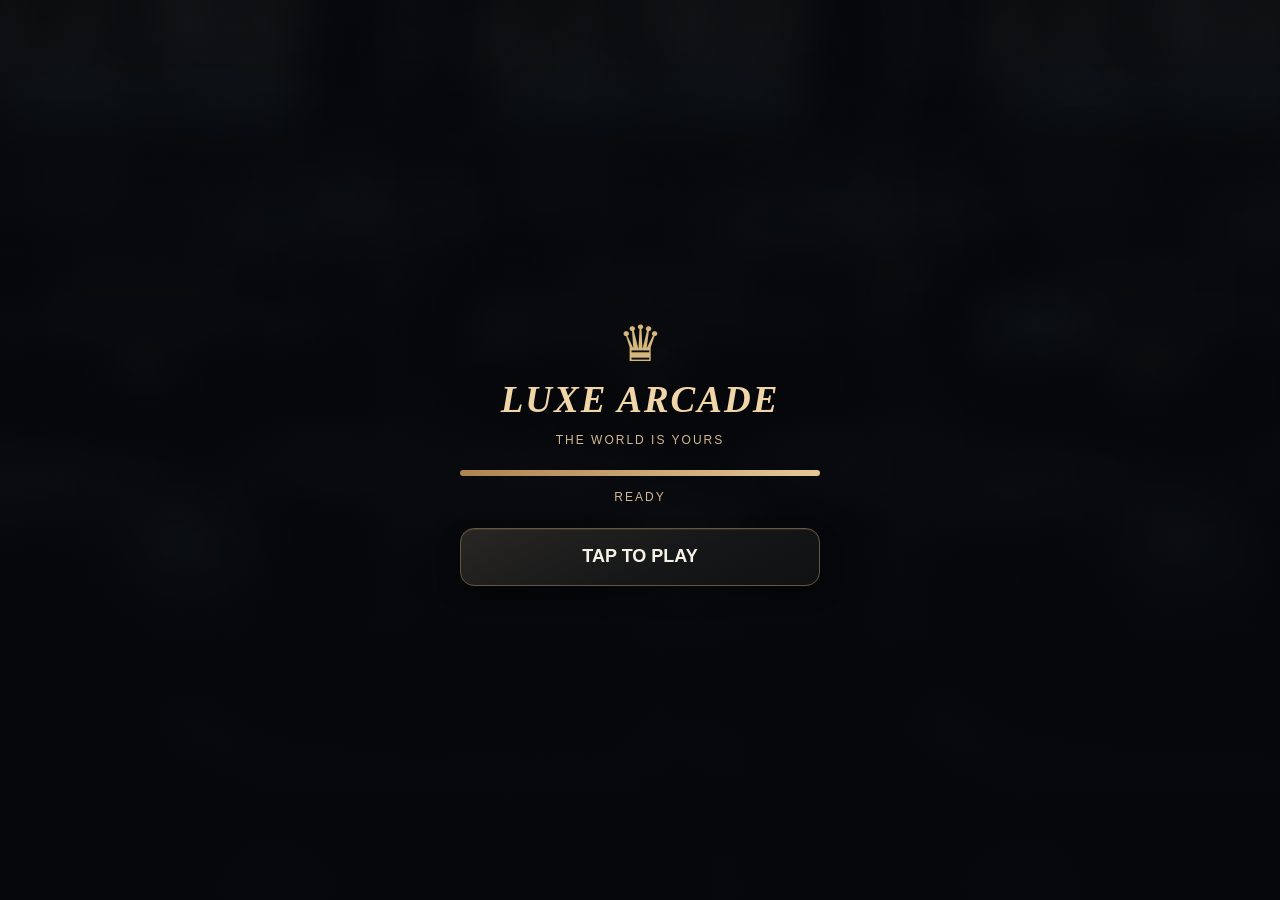
==== index.html @ d3992d25 "Add files via upload" ====
<!doctype html><html lang="en"><head><meta charset="utf-8"><meta name="viewport" content="width=device-width,initial-scale=1,viewport-fit=cover"><meta name="theme-color" content="#0b0c0e"><title>LUX</title><meta name="apple-mobile-web-app-title" content="LUX"><meta name="apple-mobile-web-app-capable" content="yes"><meta name="apple-mobile-web-app-status-bar-style" content="black-translucent"><link rel="apple-touch-icon" sizes="180x180" href="assets/lux-icon-180.png"><link rel="icon" type="image/png" sizes="192x192" href="assets/lux-icon-192.png"><link rel="manifest" href="manifest.webmanifest"><link rel="stylesheet" href="style.css"><link rel="stylesheet" href="premium.css"><link rel="stylesheet" href="luxe-combined.css"><link rel="stylesheet" href="blackjack-v046.css"><link rel="stylesheet" href="visual-v052.css"><link rel="stylesheet" href="vault-v053.css"><link rel="stylesheet" href="closet-v054.css"><link rel="stylesheet" href="games-v055.css"><link rel="stylesheet" href="catalog-v058.css"><link rel="stylesheet" href="mobile-v060.css?v=060"><link rel="stylesheet" href="racing-v061.css?v=061"><link rel="stylesheet" href="collectibles.css?v=062"><link rel="stylesheet" href="lux-v062.css?v=0623"><link rel="stylesheet" href="racing-v065.css?v=066"></head><body><div id="app"><header><div class="brand"><span class="brand-mark" aria-hidden="true">◈</span> LUXE <span class="brand-light">ARCADE</span></div><div class="stats"><span>LVL <b id="level">1</b></span><span>MONTH 1 · WEEK 1</span><span>$<b id="cash">1,000</b></span></div></header><main id="screen"></main><nav aria-label="Main navigation"><button data-nav="home">⌂ <span>Home</span></button><button data-nav="paid">♠ <span>Get Paid</span></button><button data-nav="settings">⚙ <span>Settings</span></button></nav></div><script src="app.js"></script><script src="golf.js"></script><script src="lifestyle.js"></script><script src="polish.js"></script><script src="premium.js?v=064"></script><script src="luxe-combined.js?v=057"></script><script src="blackjack-v046.js?v=060"></script><script src="visual-v052.js?v=057"></script><script src="vault-v053.js"></script><script src="closet-v054.js"></script><script src="games-v055.js?v=0623"></script><script src="catalog-v058.js"></script><script src="mobile-v060.js?v=060"></script><script src="racing-v061.js?v=0623"></script><script src="collectibles.js?v=0623"></script><script src="lux-v062.js?v=064"></script><script src="racing-v065.js?v=066"></script></body></html>
---- style.css ----
*{box-sizing:border-box}body{margin:0;background:radial-gradient(circle at 50% 0,#18385b 0,#070d18 45%,#03050a 100%);color:#eaf5ff;font-family:system-ui,-apple-system,sans-serif}#app{max-width:480px;min-height:100dvh;margin:auto;display:flex;flex-direction:column;background:linear-gradient(135deg,#ffffff08 0 1px,transparent 1px 50px),#080e1b}header{padding:22px 18px 12px;border-bottom:1px solid #338be744}.brand{text-align:center;color:#8ddcff;letter-spacing:4px;font-weight:900;font-size:22px;text-shadow:0 0 18px #008dff}.stats{display:flex;justify-content:space-between;gap:6px;font-size:11px;color:#bbd5ee;margin-top:18px}main{flex:1;padding:22px 17px 92px}h1{font-size:27px;text-align:center;margin:5px 0 12px}h2{font-size:19px;margin:20px 0 10px}p,.muted{color:#a7bfd8}button{cursor:pointer;color:#eaf5ff;background:linear-gradient(180deg,#163453,#0a182a);border:1px solid #3d99db;border-radius:12px;padding:15px;font-weight:700;box-shadow:inset 0 1px #ffffff1a,0 0 15px #007fff18}button:disabled{opacity:.35;cursor:default}.tiles{display:grid;gap:14px;margin-top:24px}.tile{padding:27px 15px;font-size:20px;text-align:left}.panel{background:linear-gradient(140deg,#172b43,#0b1424);border:1px solid #3775aa88;border-radius:18px;padding:18px;margin:15px 0;box-shadow:0 10px 35px #0008}.center{text-align:center}.row{display:flex;gap:8px;justify-content:center;flex-wrap:wrap}.row button{flex:1;min-width:70px}nav{position:sticky;bottom:0;background:#060c18ed;border-top:1px solid #2b699a;display:flex;padding:9px;gap:7px}nav button{flex:1;font-size:12px;padding:12px 5px}.felt{background:radial-gradient(ellipse at center,#165b5b,#072b36 75%);border:9px solid #65472c;border-radius:42% 42% 23% 23%/30% 30% 25% 25%;padding:28px 8px;min-height:330px;box-shadow:0 15px 30px #000b,inset 0 0 30px #0009}.hand{display:flex;justify-content:center;gap:6px;min-height:104px;align-items:center}.card{display:inline-grid;place-items:center;width:57px;height:82px;background:#f9fafc;border-radius:6px;color:#111827;font-weight:900;font-size:20px;border:2px solid #d5d9e2;box-shadow:2px 3px 6px #0007}.red{color:#c92c36}.back{color:#b6eaff;background:repeating-linear-gradient(45deg,#123c73,#123c73 5px,#0a2346 5px,#0a2346 10px);border-color:#85c6ff}.chips button{padding:12px 8px}.small{font-size:12px}.win{color:#7ee6a8}.lose{color:#ff9a9a}
.golfhud{display:flex;justify-content:space-between;gap:4px;margin:8px 0 12px;color:#bce6ff;font-size:12px;font-weight:600}.golfcanvaswrap{border:2px solid #2d84c4;border-radius:16px;overflow:hidden;box-shadow:0 0 30px #0088ff22;touch-action:none}.golfcanvaswrap canvas{width:100%;height:auto;display:block;touch-action:none}.golfcanvaswrap+ .panel{margin-top:10px}#golfMessage{margin-bottom:13px;font-size:14px}

/* Phase 3 */
.scene{position:relative;min-height:280px;border-radius:17px;overflow:hidden;border:1px solid #397ca9;background:linear-gradient(145deg,#172f47,#0b1221 60%,#111f2d);box-shadow:inset 0 0 65px #0009}.scene:before{content:'';position:absolute;inset:0;background:repeating-linear-gradient(130deg,transparent 0 46px,#83cfff0a 47px 48px);pointer-events:none}.scene .floor{position:absolute;bottom:0;width:100%;height:28%;background:linear-gradient(160deg,#182e3b,#050a12);border-top:2px solid #4bcaff77}.scene .art{position:absolute;inset:0;display:grid;place-items:center;font-size:90px;filter:drop-shadow(0 12px 12px #000b)}.scene .scene-title{position:absolute;top:12px;left:14px;font-size:12px;letter-spacing:2px;color:#a7d8fa}.scene-actions{position:absolute;bottom:14px;left:12px;right:12px;display:flex;gap:8px}.scene-actions button{flex:1;background:#071d31df;backdrop-filter:blur(5px)}.storegrid{display:grid;grid-template-columns:repeat(2,minmax(0,1fr));gap:10px}.storegrid button{min-height:105px;text-align:left;font-size:15px}.item{display:flex;align-items:center;gap:10px;padding:12px;margin:9px 0;border:1px solid #35688c;border-radius:12px;background:#0d1d30}.item .emoji{font-size:35px;min-width:46px;text-align:center}.item .detail{flex:1;min-width:0}.item .detail strong{display:block}.item .detail small{color:#abc7e2}.item button{padding:9px;font-size:12px}.pill{display:inline-block;border:1px solid #419cd4;padding:5px 9px;border-radius:20px;color:#a5d8f9;font-size:12px}.info{padding:10px 12px;background:#0c2438;border-radius:9px;margin:10px 0;font-size:13px;color:#b7d9f2}.scene .carart{position:absolute;bottom:23%;width:48%;font-size:65px;text-align:center;filter:drop-shadow(0 15px 7px #000a)}.scene .carart:nth-child(2){left:2%}.scene .carart:nth-child(3){right:2%}.scene .parking{position:absolute;bottom:12%;width:43%;border:1px dashed #76b6e1;height:14%;transform:skew(-8deg)}.scene .parking.one{left:4%}.scene .parking.two{right:4%}.tabs{display:flex;gap:7px;flex-wrap:wrap}.tabs button{flex:1;padding:10px 5px;font-size:12px}.scene.room{background:linear-gradient(90deg,#17212d,#233b4d 55%,#0b1525)}.scene.room .art{font-size:68px}.notice{font-size:12px;color:#b6cde3;text-align:center}.price{color:#7ee6a8;font-weight:800}.stats{flex-wrap:wrap}

/* Luxe Arcade v0.4.2 — responsive, non-overlapping visual system */
:root{--cyan:#66d9ff;--stroke:#276eaa;--bg:#060c16}
html{background:#03070e}body{background:#03070e;color:#edf7ff}
#app{width:100%;max-width:480px;min-height:100dvh;background:radial-gradient(circle at 50% 0,#123153 0%,#081423 31%,#050b15 75%);box-shadow:0 0 60px #000a}
header{padding:calc(18px + env(safe-area-inset-top)) 16px 13px;background:linear-gradient(180deg,#070d17,#0a192b);border-bottom:1px solid #276a9e;position:relative;z-index:2}
.brand{font:italic 700 25px Georgia,serif;text-align:center;letter-spacing:2px;color:#e4f7ff;text-shadow:0 0 18px #1ca6ef}
.stats{margin-top:12px;align-items:center;flex-wrap:wrap;gap:6px 10px;font-size:11px}
main{width:100%;min-width:0;overflow-x:hidden;padding:17px 15px 32px;flex:1}
main h1{font:700 clamp(23px,6vw,29px) system-ui,sans-serif;letter-spacing:.015em;margin:3px 0 16px}
main h2{line-height:1.25}
button{font-family:inherit;min-width:0;white-space:normal;overflow-wrap:anywhere;line-height:1.3;border:1px solid #367eae;background:linear-gradient(165deg,#153550,#091a2d);box-shadow:inset 0 1px #ffffff1c,0 4px 14px #0005;transition:filter .15s,transform .15s}
button:active:not(:disabled){transform:scale(.98);filter:brightness(1.22)}button:focus-visible{outline:2px solid #b8eeff;outline-offset:3px}
nav{position:sticky;bottom:0;z-index:20;flex-shrink:0;padding:10px 10px max(10px,env(safe-area-inset-bottom));background:#060e1bf5;border-top:1px solid #276fa7;backdrop-filter:blur(12px)}
nav button{min-height:47px;flex:1;padding:10px 3px;font-size:clamp(10px,3vw,12px)}
.luxe-banner{position:relative;display:flex;align-items:flex-end;min-height:200px;overflow:hidden;border-radius:18px;border:1px solid #367eac;background:#0b2135;margin:0 0 16px;isolation:isolate}
.luxe-banner:before{content:'';position:absolute;inset:0;background:var(--scene-image) center/cover no-repeat;z-index:-2}
.luxe-banner:after{content:'';position:absolute;inset:0;background:linear-gradient(180deg,#07132135 0%,#06101b8c 30%,#06111ef7 100%);z-index:-1}
.luxe-home{--scene-image:url('assets/home-ambient.webp')}.luxe-golf{--scene-image:url('assets/golf-ambient.webp')}.luxe-blackjack{--scene-image:url('assets/blackjack-ambient.webp')}.luxe-shop{--scene-image:url('assets/shop-ambient.webp')}
.banner-content{padding:20px 18px 19px;max-width:100%;text-shadow:0 2px 9px #000}
.eyebrow{font-size:10px;letter-spacing:2.6px;color:#83dfff;font-weight:800}
.banner-content h2{font:italic 700 clamp(24px,7vw,34px) Georgia,serif;margin:8px 0 7px;color:#fff}
.banner-content p{font-size:13px;color:#cce7f8;margin:0;line-height:1.45}
.action-stack{display:grid;gap:11px}.action-button{width:100%;min-height:76px;padding:15px 18px;text-align:left;font-size:18px;letter-spacing:.01em}
.action-button small{display:block;font-weight:400;font-size:12px;margin-top:5px;color:#afcee6}
.disclaimer,.notice{font-size:12px;line-height:1.5;color:#a4c2d8;text-align:center;margin-top:18px}
.panel{background:linear-gradient(140deg,#14293e,#0a1524);border:1px solid #286b9c;border-radius:16px;padding:16px;max-width:100%;overflow-wrap:anywhere}
.info{line-height:1.45;overflow-wrap:anywhere}.row{display:flex;flex-wrap:wrap;gap:8px}.row button{min-width:0;flex:1 1 75px;padding:12px 8px}
.storegrid{grid-template-columns:repeat(2,minmax(0,1fr));gap:10px}.storegrid button{min-width:0;min-height:100px;padding:12px;font-size:14px}
.item{min-width:0;gap:8px;padding:10px}.item .detail{min-width:0;overflow-wrap:anywhere}.item button{flex-shrink:0;max-width:38%;font-size:12px}
/* Scene backgrounds contain NO interactive interface; controls are always actual HTML. */
.scene.luxe-scene{height:320px;min-height:320px;background:#071725!important;isolation:isolate;border-radius:18px;overflow:hidden}
.scene.luxe-scene:before{content:'';position:absolute;inset:0;background:var(--scene-image) center/cover no-repeat!important;filter:none!important;transform:none!important;z-index:-2}
.scene.luxe-scene:after{content:'';position:absolute;inset:0;background:linear-gradient(180deg,#06111b40,#06111b40 42%,#06111bea 82%,#06111bf9);z-index:-1;pointer-events:none}
.scene.luxe-home{--scene-image:url('assets/home-ambient.webp')}.scene.luxe-bedroom{--scene-image:url('assets/bedroom-ambient.webp')}.scene.luxe-garage{--scene-image:url('assets/garage-ambient.webp')}
.scene.luxe-scene .art,.scene.luxe-scene .floor,.scene.luxe-scene .parking,.scene.luxe-scene .carart{display:none}
.scene.luxe-scene .scene-title{position:absolute;top:17px;left:15px;right:15px;font-size:12px;font-weight:800;letter-spacing:2px;color:#d9f4ff;text-shadow:0 2px 8px #000}
.scene.luxe-scene .scene-actions{display:flex;position:absolute;bottom:13px;left:12px;right:12px;z-index:2;gap:8px}
.scene.luxe-scene .scene-actions button{min-height:50px;flex:1 1 0;background:#0b2539f2;backdrop-filter:blur(6px);padding:10px 6px;font-size:clamp(11px,3.3vw,14px)}
.felt{min-height:295px;border:7px solid #765537;border-radius:42% 42% 22% 22%/28% 28% 24% 24%;padding:20px 7px;background:radial-gradient(ellipse,#17605a,#062b34 80%)}
.hand{gap:4px;min-height:95px;flex-wrap:wrap}.card{width:clamp(39px,12vw,57px);height:clamp(60px,17vw,82px);font-size:clamp(15px,5vw,20px);animation:deal .22s ease-out}
@keyframes deal{from{opacity:0;transform:translateY(-12px)}to{opacity:1;transform:none}}
.golfcanvaswrap{width:100%;max-width:100%;overflow:hidden}.golfhud{flex-wrap:wrap;line-height:1.5;gap:6px}
#splash{position:fixed;inset:0;z-index:100;display:grid;place-items:center;background:#030812;padding:20px}
.splash-atmosphere{position:absolute;inset:0;background:linear-gradient(#0207109c,#020710ed),url('assets/splash-ambient.webp') center/cover no-repeat}
.splash-content{position:relative;width:min(100%,360px);text-align:center}.splash-crown{font-size:50px;color:#7ddaff}
#splash h1{font:italic bold 37px Georgia,serif;letter-spacing:2px;color:#eafaff;text-shadow:0 0 20px #0a9cdd}
#splash p{letter-spacing:2px;font-size:12px;color:#b9d8ec}
.loadbar{height:6px;border-radius:6px;background:#183048;overflow:hidden;margin:23px 0 14px}.loadbar>div{height:100%;width:0;background:#62d9ff;transition:width .18s}
#enter{width:100%;font-size:18px;min-height:58px;margin-top:12px}#enter[hidden]{display:none}
@media(max-width:360px){main{padding-left:11px;padding-right:11px}.item .emoji{font-size:28px;min-width:35px}.item button{padding:8px 5px}.scene.luxe-scene{height:290px;min-height:290px}.luxe-banner{min-height:180px}}
@media(prefers-reduced-motion:reduce){*,*:before,*:after{animation:none!important;transition:none!important}}
---- premium.css ----
/* Luxe Arcade v0.4.4 — editorial private-wealth visual system.
   Decorative images contain NO controls or labels; navigation stays real HTML. */
:root{--ink:#0b0c0e;--ink2:#131518;--panel:#181a1d;--gold:#d6b77d;--gold-hi:#f1dfbd;--gold-dim:#987c50;--ivory:#f5f1e9;--muted:#a6a4a0;--stroke:#403b32}
html,body{background:#08090a!important;color:var(--ivory);font-family:Inter,-apple-system,BlinkMacSystemFont,'Segoe UI',sans-serif;-webkit-font-smoothing:antialiased}
#app{max-width:480px;width:100%;margin:auto;min-height:100dvh;position:relative;isolation:isolate;background:radial-gradient(ellipse at 48% -14%,#33291e 0%,#121417 33%,#0c0d0f 72%);box-shadow:0 0 85px #0009}
#app:before{content:'';position:absolute;inset:0;z-index:-1;pointer-events:none;background:linear-gradient(110deg,transparent 44%,#dfba7b04 45%,transparent 46%);background-size:170px 170px}
header{position:relative;z-index:2;padding:calc(21px + env(safe-area-inset-top)) 21px 15px;background:linear-gradient(180deg,#0b0c0efb,#111215f2);border-bottom:1px solid #997e573f;box-shadow:0 10px 30px #0003}
.brand{font:500 clamp(23px,6vw,27px) Georgia,'Times New Roman',serif;letter-spacing:.13em;color:var(--gold-hi);text-align:center;text-shadow:none}.brand-light{color:#f2f0ec}.brand-mark{display:inline-block;font-size:.65em;margin-right:.35em;color:var(--gold);vertical-align:11%}
.stats{display:flex;flex-wrap:nowrap;justify-content:space-between;gap:6px;margin-top:16px;align-items:center;font-size:10px;letter-spacing:.035em;color:#aaa8a3}.stats span:last-child{color:var(--gold-hi);font-weight:600}.stats b{font-size:12px;color:#f5ebd6}
main{width:100%;flex:1;padding:21px 18px 30px;overflow-x:hidden}
main h1{font:500 clamp(27px,6.8vw,34px) Georgia,serif;letter-spacing:-.024em;color:#f6f0e6;margin:5px 0 18px;text-align:left}main h2{font-family:Georgia,serif;font-weight:500;color:#f2ebdd}
p,.muted{color:#b9b5ae} .small{color:#a8a49a}
button{font-family:inherit;cursor:pointer;border:1px solid #65573e;border-radius:14px;color:#f7f2e7;background:linear-gradient(155deg,#292724,#151618 61%,#101113);box-shadow:inset 0 1px #f1d6a41a,0 10px 22px #0004;transition:transform .17s ease,border-color .17s ease,box-shadow .17s ease,background-color .17s ease}
button:active:not(:disabled){transform:scale(.982);border-color:var(--gold);box-shadow:inset 0 2px 12px #0009,0 4px 12px #0007}button:focus-visible{outline:2px solid var(--gold-hi);outline-offset:3px}button:disabled{opacity:.36}
nav{display:flex;flex-shrink:0;position:sticky;bottom:0;z-index:30;gap:4px;padding:9px 13px max(10px,env(safe-area-inset-bottom));border-top:1px solid #967a513d;background:#0d0e10f5;backdrop-filter:blur(18px);box-shadow:0 -15px 35px #0008}
nav button{min-height:49px;flex:1;padding:9px 2px;font-size:13px;font-weight:500;letter-spacing:.005em;white-space:nowrap;background:none!important;border:1px solid transparent!important;box-shadow:none!important;color:#a49e93;border-radius:11px}
nav button.active{color:var(--gold-hi)!important;background:linear-gradient(180deg,#4c392326,#4c392306)!important;border-color:#d8b27a31!important}nav button:active{transform:scale(.97)}
/* Home only — elegant portfolio-style visual hierarchy. */
.wealth-home{animation:wealth-enter .38s both}.wealth-eyebrow{display:flex;align-items:center;gap:10px;text-transform:uppercase;letter-spacing:.18em;font-size:10px;color:var(--gold);font-weight:650;margin:0 0 11px}.wealth-eyebrow:before{content:'';width:19px;height:1px;background:var(--gold)}
.wealth-intro{display:flex;justify-content:space-between;align-items:flex-end;gap:8px;margin:0 0 15px}.wealth-greeting{font:500 clamp(28px,7vw,34px) Georgia,serif;letter-spacing:-.035em;line-height:1.15;color:#fff8ef;margin:0}.wealth-greeting span{color:var(--gold-hi)}.wealth-edition{font-size:10px;color:#77716a;letter-spacing:.08em;padding-bottom:5px;text-transform:uppercase;white-space:nowrap}
.wealth-overview{display:grid;grid-template-columns:1fr 1fr;gap:9px;margin-bottom:16px}.wealth-stat{border:1px solid #5b4c364d;border-radius:13px;background:linear-gradient(142deg,#26221b8a,#141517);padding:13px 14px;min-width:0}.wealth-stat-label{display:block;color:#aaa197;font-size:10px;letter-spacing:.075em;text-transform:uppercase;margin-bottom:6px}.wealth-stat-value{display:block;color:#f7efe1;font-size:clamp(19px,5vw,24px);font-weight:550;font-variant-numeric:tabular-nums;letter-spacing:-.04em}.wealth-stat-value.gold{color:var(--gold-hi)}.wealth-stat-foot{display:block;color:#918d84;font-size:10px;margin-top:3px}
.wealth-hero{height:clamp(230px,64vw,294px);position:relative;isolation:isolate;overflow:hidden;border-radius:18px;border:1px solid #c9a27075;background:#16181a;box-shadow:0 22px 39px #0008,inset 0 1px #fbe0a22e}
.wealth-hero:before{content:'';position:absolute;inset:0;z-index:-2;background:url('assets/empire-residence.webp') center 48%/cover no-repeat;transform:scale(1.025);transition:transform 7s ease}
.wealth-hero:after{content:'';position:absolute;inset:0;z-index:-1;background:linear-gradient(90deg,#08090be6 0%,#0a0a0b7e 45%,#05060714 83%),linear-gradient(0deg,#08090b8c,transparent 48%)}
.wealth-home.is-visible .wealth-hero:before{transform:scale(1.085)}.wealth-hero-copy{position:absolute;left:19px;right:19px;top:23px;bottom:16px;display:flex;flex-direction:column;align-items:flex-start}.wealth-hero-eyebrow{font-size:10px;letter-spacing:.22em;color:#eddab9;text-transform:uppercase}.wealth-hero-title{font:500 clamp(32px,8.7vw,44px) Georgia,serif;line-height:.98;color:#fff8ea;letter-spacing:-.04em;margin:10px 0 8px;text-shadow:0 2px 10px #000}.wealth-hero-title em{color:#ebc88d;font-style:normal}.wealth-hero-description{font-size:11px;line-height:1.5;color:#e9ded0b5;max-width:190px}.wealth-hero-tag{margin-top:auto;border:1px solid #f0d0a456;border-radius:999px;background:#0c0e11ae;backdrop-filter:blur(7px);padding:8px 12px;text-transform:uppercase;font-size:9px;letter-spacing:.12em;color:#f1dfbd}
.wealth-section-head{display:flex;justify-content:space-between;align-items:center;gap:8px;margin:21px 0 11px}.wealth-section-head h2{margin:0;font-size:19px;font-weight:500}.wealth-section-head span{font-size:10px;color:#988d7b;letter-spacing:.11em;text-transform:uppercase}
.wealth-actions{display:grid;gap:10px}.wealth-action{position:relative;isolation:isolate;display:flex;align-items:center;min-height:91px;width:100%;padding:14px 16px;gap:13px;text-align:left;overflow:hidden;border-radius:15px;border:1px solid #86715377;background:linear-gradient(105deg,#23211e,#17181b 68%,#151618);box-shadow:inset 0 1px #fbe8c329,0 8px 23px #0006;animation:card-rise .48s both;animation-delay:var(--delay,0ms)}
.wealth-action:before{content:'';position:absolute;inset:0;z-index:-2;background-image:var(--action-art);background-size:cover;background-position:center right;opacity:.60;filter:saturate(.82);transition:transform .4s,opacity .4s}
.wealth-action:after{content:'';position:absolute;z-index:-1;inset:0;background:linear-gradient(90deg,#181819fa 0%,#181819e8 51%,#13141847 100%)}
.wealth-action:active{border-color:#ddbe82}.wealth-action:hover:before{transform:scale(1.05);opacity:.78}
.wealth-action-icon{display:grid;place-items:center;flex:0 0 40px;height:40px;color:#efcf97;border-radius:11px;border:1px solid #d2a96b59;background:#30271da8;font-size:22px;font-weight:400;box-shadow:inset 0 1px #e4c88a28}
.wealth-action-copy{display:flex;flex-direction:column;gap:5px;flex:1;min-width:0;z-index:1}.wealth-action-copy strong{font:500 19px Georgia,serif;color:#fff8ea;letter-spacing:.015em}.wealth-action-copy small{font-size:10px;letter-spacing:.025em;line-height:1.3;color:#c7bfb2}.wealth-action-arrow{font-size:23px;z-index:1;color:var(--gold-hi);margin-left:auto}
.wealth-note{color:#807c74;text-align:center;font-size:10px;letter-spacing:.02em;line-height:1.55;margin:17px 7px 6px}
/* Apply consistent private-banking styling to the existing sections. */
.panel{background:linear-gradient(145deg,#23211f,#111315);border:1px solid #79664b6b;border-radius:15px;box-shadow:0 12px 30px #0005}.info{background:#29231b9c;color:#d2c1aa}.pill{color:var(--gold-hi);border-color:#8a7051}.price,.win{color:#e5c792}.lose{color:#db9d92}
.item{background:linear-gradient(145deg,#25221e,#151617);border-color:#776247a6}.item .detail small{color:#b7ab9a}.storegrid button{background:linear-gradient(160deg,#2d2923,#171819);border-color:#a0845f80}
.action-button{background:linear-gradient(150deg,#2d271d,#141517);border-color:#98805d}.action-button small{color:#bcb3a6}
.luxe-banner{border:1px solid #98805c;background:#171819;box-shadow:0 15px 32px #0007}.luxe-banner:before{filter:saturate(.4) sepia(.22)}.luxe-banner:after{background:linear-gradient(0deg,#111215f7,#12131597 62%,#14141444)}.eyebrow{color:#dcc294}.banner-content h2{color:#fcf2e3}.banner-content p{color:#c7c0b4}
.scene.luxe-scene{border:1px solid #927653;background:#111315}.scene.luxe-scene:before{filter:sepia(.19) saturate(.56)}.scene.luxe-scene:after{background:linear-gradient(180deg,#12121228,#11131743 40%,#101114ee 85%)}.scene.luxe-scene .scene-title{color:#f3ddb8}.scene.luxe-scene .scene-actions button{background:#29251eea;border-color:#b39169}
.golfcanvaswrap{border:1px solid #ae946d}.golfhud{color:#d4c4a8}.felt{border-color:#9d7645}.card.back{background:repeating-linear-gradient(45deg,#51412b,#51412b 5px,#241f1b 5px,#241f1b 10px);border-color:#c8b181;color:#ead0a4}
#splash{background:#0a0b0d}.splash-atmosphere{filter:sepia(.37) saturate(.55)}#splash h1{color:#f0d5a8;text-shadow:none}.splash-crown{color:var(--gold)}#splash p{color:#d3b993}.loadbar{background:#37312a}.loadbar>div{background:linear-gradient(90deg,#ad8450,#e5c796)}
@keyframes wealth-enter{from{opacity:0;transform:translateY(8px)}to{opacity:1;transform:none}}@keyframes card-rise{from{opacity:0;transform:translateY(9px)}to{opacity:1;transform:none}}
@media(max-width:365px){main{padding:16px 12px 25px}.wealth-stat{padding:11px}.wealth-hero{height:218px}.wealth-action{min-height:81px;padding:11px 12px}.wealth-action-copy strong{font-size:17px}.wealth-hero-title{font-size:32px}.wealth-edition{display:none}}
@media(prefers-reduced-motion:reduce){*,*:before,*:after{animation:none!important;transition:none!important}.wealth-home.is-visible .wealth-hero:before{transform:none}}
---- luxe-combined.css ----
/* Luxe Arcade v0.4.5 combined visual expansion */
.paid-premium h1{font:500 33px Georgia,serif;margin:6px 0 7px;color:#f9f0df}
.paid-premium h1 em{font-style:normal;color:#dfbd86}
#paid-options{display:grid;gap:13px;margin:18px 0 26px}
.paid-photo-button{position:relative;isolation:isolate;overflow:hidden;display:flex;flex-direction:column;justify-content:flex-end;align-items:flex-start;width:100%;height:146px;text-align:left;padding:20px 19px;font:500 24px Georgia,serif;border-radius:17px;border:1px solid #b99c6c8c;background:#18191b;color:#fff5e8;text-shadow:0 2px 10px #000}
.paid-photo-button:before{content:"";position:absolute;inset:0;z-index:-2;background:var(--paid-art) center/cover no-repeat;transition:transform .4s}
.paid-photo-button:after{content:"";position:absolute;inset:0;z-index:-1;background:linear-gradient(0deg,#090b0df0,#090b0d8c 46%,#090b0d10)}
.paid-photo-button:hover:before{transform:scale(1.04)}
.paid-photo-button small{font:400 12px system-ui,sans-serif;color:#e5d9c7;margin-top:6px}
.scene.luxe-scene.residence-photo{height:330px;min-height:330px}
.scene.luxe-scene.residence-photo:before{background:var(--residence-photo) center/cover no-repeat!important;filter:none!important}
.scene.luxe-scene.residence-photo:after{background:linear-gradient(180deg,#0c0d0f80,#0b0c0d04 36%,#08090ce8 90%)}
.scene.luxe-scene.residence-photo .scene-title{font-size:11px;font-weight:500;color:#f6e6c6}
.scene.luxe-scene.residence-photo .scene-actions button{background:#17191bd9;border:1px solid #d3b17d7a;backdrop-filter:blur(12px);font-weight:500}
.residence-status{font-size:11px;padding:7px 10px;letter-spacing:.01em}
.residence-label{font-size:17px!important;margin:0 0 6px!important}
.home-thumb{width:73px;height:61px;min-width:73px;border-radius:9px;background-size:cover;background-position:center;border:1px solid #92785870}
.purchase-property-image{height:205px;border-radius:12px;background-size:cover;background-position:center;margin-bottom:12px}
.luxe-select{width:100%;padding:13px;margin:12px 0;background:#17191b;color:#f7ead7;border:1px solid #9b8058;border-radius:10px}
.casino-photo-felt{position:relative;isolation:isolate;min-height:365px!important;padding-top:30px!important;background:linear-gradient(#0d311c6e,#05261580),url('assets/casino-table.webp') center/cover no-repeat!important;border:8px solid #66452b!important;border-bottom:14px solid #9d6e3f!important;border-radius:44% 44% 20% 20%/24% 24% 14% 14%!important;box-shadow:inset 0 0 30px #0008,0 15px 32px #0009}
.casino-photo-felt .center.small{background:#07180c9e;color:#f5dfac;letter-spacing:.1em;padding:5px;border-radius:10px;width:max-content;max-width:100%;margin:5px auto}
.casino-photo-felt .hand{min-height:110px}
.casino-photo-felt .card{box-shadow:2px 4px 8px #0009;border:1px solid #e2dfd6;background:#f9f8f2}
.casino-photo-felt .card.back{background:repeating-linear-gradient(45deg,#682c25,#682c25 5px,#b3775a 5px,#b3775a 10px);color:#f3e4cf}
.golfcanvaswrap{border:2px solid #9c8357!important;border-radius:16px;box-shadow:0 15px 35px #0008}
.golfhud{color:#e9d3aa!important}
@media(max-width:380px){.paid-photo-button{height:132px;font-size:21px}.scene.luxe-scene.residence-photo{height:295px;min-height:295px}.home-thumb{width:58px;min-width:58px;height:54px}}
---- blackjack-v046.css ----
/* Five-seat first-person blackjack */
.bj-app{color:#f5e9d7}.bj-top{display:flex;justify-content:space-between;align-items:center;font-size:10px;letter-spacing:.09em;color:#d7bd8d;margin:5px 0 13px}.bj-top strong{font-size:13px;color:#f8e5b9}.bj-table{position:relative;min-height:410px;padding:17px 9px 30px;background:linear-gradient(180deg,#001a0e88,#04211366),url('assets/casino-table.webp') center/cover;border:9px solid #6c492d;border-bottom:15px solid #b4844c;border-radius:44% 44% 18% 18%/19% 19% 10% 10%;box-shadow:inset 0 0 55px #000b,0 20px 35px #0009;display:flex;flex-direction:column;justify-content:space-between;overflow:hidden}.bj-dealer{text-align:center;min-height:118px;color:#f2d9a7;font-size:11px;letter-spacing:.13em}.bj-dealer-cards{display:flex;justify-content:center;gap:3px;margin-top:7px}.bj-seats{display:grid;grid-template-columns:repeat(5,minmax(0,1fr));gap:3px;align-items:end}.bj-seat{min-width:0;padding:5px 1px 9px;min-height:146px;background:#062317a6;border:1px solid #b89d6766;border-radius:48% 48% 16px 16px;display:flex;flex-direction:column;align-items:center;justify-content:space-between;gap:3px;box-shadow:none;color:#fff}.bj-seat.bj-active,.bj-seat.bj-selected{border:2px solid #e8c67e;background:#1c3928cc}.bj-seat-label{font-size:10px;color:#e6ce9e}.bj-seat-cards{display:flex;flex-wrap:wrap;justify-content:center;align-items:center;gap:2px;min-height:80px}.bj-hand{display:flex;justify-content:center;flex-wrap:wrap;gap:1px;position:relative}.bj-hand>span:last-child:not(.bj-card){width:100%;font-size:9px;color:#f1d5a0}.bj-card{display:flex;flex-direction:column;justify-content:center;align-items:center;width:24px;height:35px;border-radius:3px;background:#f8f7f2;border:1px solid #d3d0c6;color:#1b2223;font-size:12px;font-weight:800;box-shadow:1px 2px 4px #0009}.bj-card small{font-size:9px}.bj-card.bj-red{color:#b72430}.bj-card.bj-back{background:#722c2a;color:#f4d9b5}.bj-stack{font-size:10px;color:#f3d7a1;white-space:nowrap}.bj-table-caption{text-align:center;color:#ead4a0;font-size:8px;letter-spacing:.07em;margin-top:12px}.bj-message{text-align:center;color:#e9d5b2;min-height:42px;font-size:13px;margin:15px 0}.bj-tray{padding:14px 10px;background:#151817;border:1px solid #756346;border-radius:15px}.bj-tray-label{text-align:center;font-size:10px;color:#c7ae7e;letter-spacing:.09em}.bj-chiprow{display:flex;justify-content:center;gap:9px;margin:15px 0}.bj-chip{border:5px dashed #d8d4c2;border-radius:50%;width:58px;height:58px;padding:0;background:#8d2934;color:white;font-size:12px;box-shadow:0 3px 0 #511821,0 8px 15px #0008}.bj-chip:nth-child(2){background:#266149}.bj-chip:nth-child(3){background:#202b46}.bj-chip:nth-child(4){background:#393039}.bj-chip.chosen{outline:3px solid #dfbd7d;outline-offset:3px}.bj-entry{display:grid;grid-template-columns:1fr 1.5fr auto;gap:6px;align-items:end}.bj-entry label{font-size:10px;color:#c9b38d}.bj-entry select,.bj-entry input{display:block;width:100%;margin-top:4px;background:#0b1011;color:#fff;border:1px solid #8d7856;border-radius:8px;padding:10px 5px;font-size:14px}.bj-entry button{padding:11px 8px}.bj-summary{text-align:center;font-size:12px;margin:12px}.bj-buttons{display:flex;flex-wrap:wrap;gap:7px;margin:10px 0}.bj-buttons button{flex:1;min-width:70px;padding:12px 6px;background:#1d2322;border:1px solid #a98b59;color:#f3e4c8;font-size:12px}.bj-buttons button:disabled{opacity:.35}.bj-turn{text-align:center;font-size:12px;color:#e6c994}.bj-repeat button{min-width:95px}.bj-fly{position:fixed;z-index:9999;pointer-events:none;color:#e3bd65;font-size:29px;text-shadow:0 2px 7px #000;animation:bj-chip-flight .65s cubic-bezier(.2,.7,.2,1) forwards}@keyframes bj-chip-flight{to{transform:translate(var(--dx),var(--dy)) scale(.7);opacity:0}}@media(max-width:390px){.bj-table{min-height:365px;padding-left:4px;padding-right:4px;border-width:6px}.bj-seat{min-height:127px}.bj-card{width:19px;height:30px;font-size:10px}.bj-chip{width:49px;height:49px;font-size:11px}.bj-seat-cards{min-height:66px}}

/* v0.4.7 responsive table, prominent controls, and round results */
.bj-app{width:100%;max-width:100%;min-width:0}
.bj-table{min-height:clamp(325px,87vw,410px);padding:15px 5px 22px;border-width:7px;border-bottom-width:12px;border-radius:42% 42% 16% 16%/18% 18% 9% 9%}
.bj-seats{gap:2px;grid-template-columns:repeat(5,minmax(0,1fr))}
.bj-seat{min-height:128px;padding:5px 1px 8px;border-radius:44% 44% 12px 12px}
.bj-seat-cards{min-height:65px;gap:1px}
.bj-card{width:clamp(16px,4.9vw,23px);height:clamp(25px,7.2vw,34px);font-size:clamp(9px,2.7vw,12px);animation:bj-card-from-shoe .55s cubic-bezier(.2,.7,.3,1) both;transform-origin:top center}
.bj-card small{font-size:8px}
.bj-dealer{min-height:96px;position:relative}
.bj-dealer-cards .bj-card{width:29px;height:41px;font-size:14px}
.bj-shoe{position:absolute;right:8%;top:10px;color:#c8ab73;opacity:.85;font-size:19px}
.bj-shoe small{display:block;font-size:7px;letter-spacing:.05em}
.bj-seat-label{font-size:9px}
.bj-stack{font-size:9px}
.bj-buttons .bj-primary,.bj-bet-actions #bj-deal{background:linear-gradient(135deg,#f4d79a,#b68c4c)!important;color:#1b1710!important;border:2px solid #fbe8bc!important;font-weight:900;font-size:15px;box-shadow:0 5px 19px #c49b5366,inset 0 1px 0 #fff9}
.bj-bet-actions #bj-deal{flex:2;min-height:58px;letter-spacing:.08em}
.bj-bet-actions #bj-deal span{margin-left:8px}
.bj-buttons button{min-height:49px}
.bj-dealing-label{text-align:center;letter-spacing:.14em;font-size:11px;color:#e5c78b;padding:15px}
@keyframes bj-card-from-shoe{0%{opacity:0;transform:translate(38px,-70px) rotate(-14deg) scale(.65)}70%{opacity:1;transform:translate(-2px,2px) rotate(2deg)}100%{opacity:1;transform:none}}
.bj-overlay{position:fixed;inset:0;z-index:1000;background:#000b;display:flex;align-items:center;justify-content:center;padding:18px;backdrop-filter:blur(7px)}
.bj-result-dialog{width:min(100%,370px);border:1px solid #bca06d;background:linear-gradient(145deg,#242521,#101311);box-shadow:0 25px 85px #000c,0 0 35px #bba16a25;border-radius:22px;text-align:center;padding:27px 22px;animation:bj-popup .35s ease-out}
.bj-result-kicker{font-size:11px;letter-spacing:.19em;color:#d6bc8a}
.bj-net{font:600 clamp(45px,12vw,66px) Georgia,serif;margin:14px 0 4px}
.bj-net.positive{color:#c9e4b3}.bj-net.negative{color:#f0b2a5}
.bj-result-label{font-size:12px;letter-spacing:.13em;color:#f3e3c9}
.bj-result-stats{display:flex;justify-content:space-between;gap:10px;border-top:1px solid #9b865c55;border-bottom:1px solid #9b865c55;padding:17px 0;margin:23px 0;color:#cfc5b4;font-size:12px}
.bj-result-stats span{display:grid;gap:6px}.bj-result-stats b{font-size:16px;color:#f7e6c7}
#bj-result-close{width:100%;background:linear-gradient(135deg,#f4d79a,#b68c4c);color:#1a1712;border-color:#e7c68c;font-weight:800}
@keyframes bj-popup{from{opacity:0;transform:translateY(18px) scale(.95)}to{opacity:1;transform:none}}
@media(max-width:390px){.bj-table{min-height:325px;padding:10px 2px 18px;border-width:5px}.bj-seat{min-height:110px}.bj-seat-cards{min-height:55px}.bj-card{width:16px;height:26px;font-size:9px}.bj-card small{font-size:7px}.bj-seat-label,.bj-stack{font-size:8px}.bj-table-caption{font-size:7px}}
@media(prefers-reduced-motion:reduce){.bj-card,.bj-result-dialog{animation:none!important}}

/* v0.4.8: Animate newly dealt cards only; no framed hand slots */
.bj-card{animation:none!important}
.bj-card.bj-new-card{animation:bj-card-from-shoe .65s cubic-bezier(.2,.7,.3,1) both!important}
.bj-seat{background:transparent!important;border:1px solid transparent!important;box-shadow:none!important;border-radius:12px!important}
.bj-seat.bj-active,.bj-seat.bj-selected{border-color:#d9b777a0!important;background:#18352677!important}
.bj-table{background:linear-gradient(180deg,#001a0e33,#04211322),url('assets/casino-table.webp') center/cover!important}
@media(prefers-reduced-motion:reduce){.bj-card.bj-new-card{animation:none!important}}

/* v0.4.9 — clean betting tray and physical chip stacks */
.bj-app{max-width:100%;overflow:visible}
.bj-table{background-position:center center!important;background-size:cover!important;min-height:clamp(350px,99vw,435px)!important;padding:18px 7px 26px!important}
.bj-seats{position:relative;z-index:2;gap:0!important;align-items:end}
.bj-seat{padding:5px 1px 8px!important;min-height:clamp(115px,35vw,148px)!important;justify-content:space-between!important}
.bj-seat.bj-selected{background:#e3bd6c12!important;border:1px solid #d9b77780!important}
.bj-seat.bj-active{background:#e3bd6c1d!important;border:1px solid #e3c47ca0!important}
.bj-seat-label{font-size:clamp(8px,2.1vw,10px)!important;white-space:nowrap}
.bj-stack{min-height:35px;display:flex;flex-direction:column;align-items:center;justify-content:flex-end;gap:2px}
.bj-mini-chips{position:relative;display:block;width:26px;height:20px}
.bj-mini-chips i{position:absolute;left:3px;width:21px;height:11px;border-radius:50%;border:2px dashed #e9d8ae;background:radial-gradient(circle,#f3d8a1 0 24%,#a67831 25% 70%,#eed2a2 71%);box-shadow:0 2px 3px #0008}
.bj-mini-chips i:nth-child(1){top:8px}.bj-mini-chips i:nth-child(2){top:4px}.bj-mini-chips i:nth-child(3){top:0}
.bj-stake-amount{font-size:10px;font-weight:800;color:#ffe3aa;text-shadow:0 1px 3px #000}
.bj-tray{padding:12px 10px 13px!important;background:linear-gradient(180deg,#1b1d1b,#111412)!important}
.bj-chiprow{margin:14px 0 12px!important;gap:clamp(7px,3vw,13px)!important}
.bj-chip{width:clamp(50px,14vw,61px)!important;height:clamp(50px,14vw,61px)!important}
.bj-entry{display:none!important}
.bj-summary{margin:10px 0!important;color:#e8d4af}
.bj-bet-actions{margin-top:11px!important}
.bj-bet-fly{font-size:32px;color:#e8b960;text-shadow:0 0 0 #a8792b,0 2px 7px #000;animation-duration:.75s}
.bj-message{margin:10px 0 12px!important;min-height:32px!important}
@media(max-width:390px){.bj-table{min-height:350px!important;padding:13px 4px 20px!important}.bj-seat{min-height:118px!important}.bj-stake-amount{font-size:9px}}

/* v0.5.0 reliability and touch feedback */
.bj-seat{touch-action:manipulation;cursor:pointer;position:relative}
.bj-seat:active{filter:brightness(1.35)}
.bj-chip{touch-action:manipulation;cursor:pointer}
.bj-chip.chosen{outline:3px solid #ffdb91!important;outline-offset:4px;box-shadow:0 0 18px #d6a452aa,0 4px 8px #0009!important}
.bj-bet-fly{display:block!important;position:fixed!important;pointer-events:none!important;border-radius:50%;width:29px;height:29px;line-height:26px;text-align:center;background:radial-gradient(circle,#d5ae65,#876025);border:3px dashed #f5e1a4;color:#fbe6b9!important;font-size:18px!important;box-shadow:0 3px 12px #0009;animation:bj-chip-flight .75s cubic-bezier(.15,.75,.2,1) forwards!important}
.bj-seat .bj-mini-chips{animation:bj-stack-appear .25s ease-out}
@keyframes bj-stack-appear{from{opacity:0;transform:translateY(-8px) scale(.8)}to{opacity:1;transform:none}}
.bj-message{font-size:13px!important;line-height:1.4}
---- visual-v052.css ----
.golfcanvaswrap{border:1px solid #b29a69!important}.golfcanvaswrap canvas{aspect-ratio:420/660}.product-photo{width:34%;max-width:135px;flex-shrink:0}.product-photo img{width:100%;display:block;object-fit:contain;border-radius:8px}.category-photo{position:relative;isolation:isolate;overflow:hidden;min-height:125px!important;display:flex;align-items:flex-end;color:white!important;text-shadow:0 2px 4px black}.category-photo:before{content:'';position:absolute;inset:0;z-index:-1;background:linear-gradient(0deg,#080808ed,#08080822),var(--category) center/cover no-repeat}.garage-vehicles{position:absolute;inset:38% 3% 10%;display:grid;grid-template-columns:repeat(2,minmax(0,1fr));align-items:end;gap:3%;z-index:2}.garage-vehicles img{width:100%;filter:drop-shadow(0 8px 5px #0009)}.garage-vehicles[data-count="4"]{inset:25% 5% 9%;grid-template-rows:repeat(2,minmax(0,1fr))}.garage-vehicles[data-count="4"] img{max-height:100%;object-fit:contain}
---- vault-v053.css ----
.vault-trigger{cursor:pointer;border:1px solid #b89a5c66;border-radius:8px;padding:5px 8px;color:#f4d99e!important}.vault-trigger:after{content:' ›';opacity:.7}#vault-modal{position:fixed;inset:0;z-index:20000;background:#080808;display:flex;justify-content:center;align-items:center}.vault-scene{position:relative;width:min(100%,540px);height:100%;overflow:hidden;background:linear-gradient(180deg,#0005,transparent 38%,transparent 70%,#000b),url('assets/cash-vault.webp') center/cover}.vault-close{position:absolute;top:max(16px,env(safe-area-inset-top));left:16px;z-index:5;background:#111b;color:#f1d59a;border:1px solid #b89a5c;border-radius:10px;padding:10px 18px}.vault-heading{position:absolute;top:17%;left:0;width:100%;text-align:center;display:grid;gap:9px;text-shadow:0 2px 12px #000}.vault-heading small,.vault-foot small{color:#e3c689;letter-spacing:.15em;font-size:10px}.vault-heading strong{font:500 clamp(32px,9vw,53px) Georgia,serif;color:#fff0ce;overflow-wrap:anywhere}.vault-heading span,.vault-foot span{color:#e1dacb;font-size:13px}.vault-money{position:absolute;left:50%;top:74%;transform:scale(var(--scale,1));width:0;height:0}.vault-bundle{position:absolute;width:62px;height:36px;left:calc(var(--x) - 31px);top:calc(var(--y) - 28px);transform:skewY(-10deg) rotate(-8deg);background:repeating-linear-gradient(0deg,#a4ae96 0 1px,#586a54 1px 2px);border-radius:2px;box-shadow:2px 5px 8px #0009;height:calc(26px + var(--thick));animation:vault-in .35s both}.vault-note{height:26px;position:relative;background:repeating-linear-gradient(45deg,#cad3b5 0 2px,#b3c2a0 2px 3px);border:2px solid #69836d;display:flex;justify-content:space-between;align-items:center;color:#315c48;font: bold 8px Georgia}.vault-note i{border:1px solid #70896d;border-radius:50%;padding:3px}.vault-note span{position:absolute;left:43%;top:-2px;bottom:calc(-1 * var(--thick));width:13%;background:#e6d6aa99;border-left:1px solid #b6a571;border-right:1px solid #b6a571}.vault-foot{position:absolute;bottom:max(30px,env(safe-area-inset-bottom));width:100%;text-align:center;display:grid;gap:10px;text-shadow:0 2px 8px #000}@keyframes vault-in{from{opacity:0;translate:0 -10px}to{opacity:1;translate:0 0}}@media(prefers-reduced-motion:reduce){.vault-bundle{animation:none}}
.vault-money{top:79%;transform:none}.vault-photo-pile{position:absolute;bottom:0;left:0;transform:translateX(-50%);max-width:88vw;height:auto;filter:drop-shadow(0 12px 12px #000b);animation:vault-in .45s both}
---- closet-v054.css ----
.wardrobe-scene{position:relative;aspect-ratio:1;background:url('assets/walk-in-closet.webp') center/100% 100%;border:1px solid #b99b60;border-radius:16px;overflow:hidden}#wardrobe-rack,#wardrobe-shelves{position:absolute;left:15%;right:15%;display:flex;gap:4px;overflow-x:auto;align-items:start}#wardrobe-rack{top:30%;height:33%}#wardrobe-shelves{top:68%;height:17%}.wardrobe-item{flex:0 0 24%;min-width:0;padding:0!important;border:1px solid transparent!important;background:transparent!important;position:relative;height:90%;overflow:hidden}.wardrobe-item img{width:100%;height:100%;object-fit:contain;mix-blend-mode:lighten}.wardrobe-item span{font-size:32px}.wardrobe-item.equipped{border-color:#e4bf71!important}.avatar-preview{max-width:260px;margin:12px auto;background:radial-gradient(ellipse,#34322d,#101010 75%);border-radius:20px}.avatar-preview svg{width:100%;display:block}#avatar-controls label{display:grid;gap:5px;margin:10px 0;text-transform:capitalize}#avatar-controls select,#avatar-controls input{padding:10px;background:#151515;color:#eee;border:1px solid #9d865d;border-radius:8px}
---- games-v055.css ----
.extra-game{display:grid;gap:12px;max-width:100%;text-align:center}.extra-meta{font-size:12px;color:#e4c58e;letter-spacing:.08em}.extra-gold{background:linear-gradient(135deg,#ffe2a5,#a77b38)!important;color:#17120a!important;font-weight:bold}.extra-actions{display:grid;grid-template-columns:1fr 2fr;gap:8px}.extra-roulette{--paid-art:linear-gradient(120deg,#073b24,#17100c)}.extra-cornhole{--paid-art:linear-gradient(120deg,#344721,#382a18)}.rw-wrap{height:270px;position:relative;display:grid;place-items:center;background:radial-gradient(ellipse,#205638,#071d13);border:1px solid #a78853;border-radius:22px;overflow:hidden}.rw-wheel{width:246px;height:246px;border:8px solid #a67c47;border-radius:50%;position:relative;transition:transform 3.3s cubic-bezier(.12,.65,.13,1);box-shadow:0 0 0 4px #302014,0 8px 20px #0009}.rw-wheel span{position:absolute;left:calc(50% - 7px);top:calc(50% - 6px);width:14px;font-size:9px;color:white}.rw-wheel b{position:absolute;inset:22%;border-radius:50%;background:radial-gradient(#d4ac64,#44301c);display:grid;place-items:center;font-size:42px}.rw-ball{position:absolute;top:15px;color:#fff;text-shadow:0 2px 4px black}.rw-ball.rolling{animation:rwroll .55s linear 6;transform-origin:center 120px}@keyframes rwroll{to{transform:rotate(-360deg)}}.rw-table{display:grid;grid-template-columns:repeat(6,minmax(0,1fr));gap:3px;background:#123b29;padding:6px;border:1px solid #9c8051;border-radius:10px}.rw-table button,.rw-out button{position:relative;padding:6px 1px;min-height:43px;font-size:13px;border-radius:4px}.rw-table .zero{grid-column:1/-1}.rw-table .red{background:#852b29}.rw-table .black{background:#171719}.rw-table .green{background:#17653f}.rw-out{display:grid;grid-template-columns:repeat(3,1fr);gap:4px}.rw-table i,.rw-out i{position:absolute;right:0;bottom:0;background:#e8c681;color:#111;font-size:9px;border-radius:8px;padding:2px}.rw-chips{display:flex;justify-content:center;gap:8px}.rw-chips button{border-radius:50%;width:54px;height:54px;padding:0;border:3px dashed #c7ac77}.rw-chips .chosen{outline:2px solid #ffe1a1}.bet-pop{animation:betpop .25s}@keyframes betpop{50%{transform:scale(.9)}}.ch-scene{position:relative;height:420px;overflow:hidden;border-radius:18px;border:1px solid #a88c58;background:linear-gradient(#89b6c1 0 17%,#8a9c67 17% 20%,#577b36 20%,#304e25 100%);touch-action:none}.ch-fence{position:absolute;top:11%;height:15%;width:100%;background:repeating-linear-gradient(90deg,#a58a61 0 12px,#d2bc91 12px 32px);border-block:5px solid #9a7952}.ch-board{position:absolute;left:28%;top:28%;width:44%;height:42%;clip-path:polygon(20% 0,80% 0,100% 100%,0 100%);background:repeating-linear-gradient(86deg,#c5aa78 0 12px,#d6bd8a 14px 24px);border-bottom:14px solid #795138;box-shadow:inset 0 0 0 5px #503f2a}.ch-hole{position:absolute;top:10%;left:40%;width:20%;height:15%;border-radius:50%;background:#211810;box-shadow:inset 0 4px 5px #000}.ch-hand{position:absolute;bottom:5%;left:40%;width:20%;padding:10px 0;background:#9b382f;border-radius:8px;font-size:10px;box-shadow:0 5px 10px #0008}.ch-bag{position:absolute;width:25px;height:18px;border-radius:5px;background:#a83830;border:1px dashed #edb2a5;transform:translate(-50%,-50%);box-shadow:0 3px 5px #0008}.ch-bag.cpu{background:#285a9a;border-color:#a6c2e3}.ch-bag.flying{animation:chfly .65s ease-out forwards}@keyframes chfly{0%{left:50%;top:92%;transform:scale(2)}50%{left:var(--x);top:10%;transform:scale(.8) rotate(25deg)}100%{left:var(--x);top:var(--y);transform:translate(-50%,-50%)}}#ch-guide{position:absolute;left:50%;top:55%;width:18px;height:18px;border:2px dashed white;border-radius:50%;transform:translate(-50%,-50%);pointer-events:none}.ch-meter{height:12px;background:#282721;border-radius:8px;overflow:hidden}.ch-meter i{display:block;height:100%;background:linear-gradient(90deg,#b7d590,#eec36d,#ed7957);width:0}.extra-game #ch-next{touch-action:none}

.extra-roulette{--paid-art:url('assets/roulette-menu.webp')}.extra-cornhole{--paid-art:url('assets/cornhole-menu.webp')}.paid-photo-button.extra-roulette,.paid-photo-button.extra-cornhole{background-image:linear-gradient(0deg,#080a09e8,transparent 85%),var(--paid-art)!important;background-size:cover!important;background-position:center!important}.rw-ball{top:24px;left:calc(50% - 5px);width:10px;line-height:10px;z-index:4}.rw-ball.rolling{animation:rwroll .56s linear 6;transform-origin:5px 111px}@keyframes rwroll{to{transform:rotate(-360deg)}}.ch-bag.flying{animation:chfly056 .95s linear forwards}@keyframes chfly056{0%{left:50%;top:92%;transform:translate(-50%,-50%) scale(2)}35%{left:var(--x);top:12%;transform:translate(-50%,-50%) rotate(30deg)}70%{left:var(--x);top:var(--impact);transform:translate(-50%,-50%) rotate(10deg)}100%{left:var(--x);top:var(--y);transform:translate(-50%,-50%) rotate(0)}}.ch-hand{pointer-events:none}.ch-scene{touch-action:none}
---- catalog-v058.css ----
.luxe-preview{width:min(92vw,480px);max-height:90dvh;overflow:auto;background:#101113;color:#f4e9d5;border:1px solid #ab8952;border-radius:18px;padding:16px;box-shadow:0 20px 80px #000b}.luxe-preview::backdrop{background:#000b;backdrop-filter:blur(5px)}.luxe-preview img{width:100%;max-height:55dvh;object-fit:contain;border-radius:10px}.luxe-preview h2{margin:14px 0 6px}.luxe-preview p{color:#e6c58b;font-size:20px}.luxe-preview button{display:block;width:100%;margin-top:8px}.product-photo,.home-thumb{cursor:zoom-in} #storeItems .product-photo{flex-shrink:0}
---- mobile-v060.css ----
html,body{height:100%;margin:0;overscroll-behavior:none}#app{height:100dvh!important;min-height:0!important;max-height:100dvh;display:flex;flex-direction:column;overflow:hidden}#app>header,#app>nav{flex:none}#app>header{padding:calc(7px + env(safe-area-inset-top)) 12px 7px!important}#screen{flex:1;min-height:0;overflow:auto;padding:8px 12px!important}#app>nav{padding:5px 8px max(5px,env(safe-area-inset-bottom))!important}#app>nav button{min-height:40px!important}.lux-playing>nav,.lux-playing .brand{display:none!important}.lux-playing>header .stats>span:not(:last-child){display:none}.lux-playing>header .stats{margin:0;justify-content:flex-end}.lux-playing #screen{display:flex;flex-direction:column;gap:5px;overflow:hidden;padding-bottom:max(8px,env(safe-area-inset-bottom))!important}.game-heading{display:flex;align-items:center;gap:12px;font-size:16px!important;margin:0!important;flex:none}.game-heading button{font-size:12px;min-height:36px;padding:5px 10px}.lux-playing .bj-app,.lux-playing .extra-game{display:flex;flex-direction:column;flex:1;min-height:0;gap:5px}.lux-playing p{margin:2px 0!important;font-size:11px}.lux-playing .bj-table,.lux-playing .ch-scene,.lux-playing .golfcanvaswrap{flex:1;min-height:0!important;height:auto!important}.lux-playing .bj-table{padding:8px 4px 12px}.lux-playing .bj-seat{min-height:95px}.lux-playing .bj-seat-cards{min-height:40px}.lux-playing .bj-chiprow{margin:5px 0}.lux-playing .bj-chip{width:44px;height:44px}.lux-playing .bj-tray{padding:5px}.lux-playing .bj-buttons button,.lux-playing .extra-actions button,.lux-playing #ch-next,.lux-playing #extra-back{min-height:36px;padding:6px;font-size:12px}.lux-playing #extra-back{display:none}.lux-playing .rw-wrap{flex:1;min-height:95px;height:auto;container-type:size}.lux-playing .rw-wheel{transform-origin:center;width:246px;height:246px;scale:clamp(.38,calc(100cqh / 270px),1)}.lux-playing .rw-table{gap:2px;padding:3px}.lux-playing .rw-table button,.lux-playing .rw-out button{min-height:28px;padding:3px 0;font-size:12px}.lux-playing .rw-chips button{height:36px;width:36px;font-size:11px}.lux-playing .rw-winning,.lux-playing .extra-meta{font-size:11px}.lux-playing .golfcanvaswrap{display:flex;justify-content:center;overflow:hidden}.lux-playing .golfcanvaswrap canvas{height:100%!important;width:auto!important;max-width:100%;object-fit:fill}.lux-playing .golfhud,.lux-playing .panel{padding:5px;margin:0}.lux-playing #golfButtons button{min-height:38px;padding:6px;font-size:12px}.throw-notice{position:absolute;z-index:9;top:42%;inset-inline:5%;text-align:center;font-size:clamp(15px,5vw,25px);font-weight:900;text-shadow:0 2px 6px #000;background:#101010d9;padding:12px 5px;border-radius:12px;pointer-events:none;animation:throwfade .85s both}.points-3{color:#ffd47a}.points-1{color:#8df1a3}.points-0{color:#ff9b91}@keyframes throwfade{0%{opacity:0;transform:scale(.85)}15%,75%{opacity:1;transform:scale(1)}100%{opacity:0}}.catalog-pager{display:flex;align-items:center;justify-content:space-between;gap:5px;margin:8px 0}.catalog-pager button{min-height:40px;padding:6px 10px}.item[hidden]{display:none!important}.scene{min-height:220px!important;max-height:47dvh}.bank-open{position:absolute;bottom:max(12px,env(safe-area-inset-bottom));left:50%;transform:translateX(-50%);width:85%;z-index:5;background:#c9a66c!important;color:#12100d!important}.vault-foot{bottom:70px!important}#lux-bank{width:min(88vw,390px);max-height:90dvh;overflow:auto;background:#141414;color:#e9d5b0;border:1px solid #b99a62;border-radius:18px;padding:18px;box-sizing:border-box}#lux-bank::backdrop{background:#000c}#lux-bank>*{margin:7px 0}#lux-bank button,#lux-bank input{width:100%;box-sizing:border-box;min-height:42px}#lux-bank input{background:#252525;color:white;border:1px solid #ac905e;border-radius:8px;padding:8px}.credit-score{font-size:42px;color:#e9c783;font-weight:bold}.credit-score small{font-size:14px}
---- racing-v061.css ----
#lux61-launcher,#lux61-bank-launch,#lux61-overview-launch{font-size:11px!important;padding:6px!important;min-width:0!important;white-space:nowrap;color:#e8c578;background:#14151a;border:1px solid #65552e;border-radius:8px}#app nav:has(#lux61-launcher){display:flex;flex-wrap:wrap;gap:3px;justify-content:center}.lux61-overlay{position:fixed;inset:0;z-index:999999;background:#050609f5;color:#f4f0e7;font-family:system-ui,-apple-system,sans-serif}.lux61-panel{height:100dvh;display:flex;flex-direction:column;max-width:700px;margin:auto;background:linear-gradient(160deg,#11131b,#07090d)}.lux61-panel>header{display:flex;align-items:center;justify-content:space-between;padding:calc(env(safe-area-inset-top) + 8px) 12px 10px;background:#11131a;border-bottom:1px solid #4e4229;font-size:13px;gap:8px}.lux61-panel button{border:1px solid #8d7543;background:#191b21;color:#f0d28b;border-radius:9px;padding:10px;cursor:pointer}.lux61-back{font-size:20px}.lux61-content{flex:1;min-height:0;overflow:auto;padding:10px 12px 18px}.lux61-tabs{display:flex;gap:6px;margin-bottom:12px}.lux61-tabs button{flex:1;padding:10px 4px;font-size:12px}.lux61-car{display:flex;align-items:center;gap:12px;padding:10px;border:1px solid #423a2c;border-radius:12px;margin:8px 0;background:#13151b}.lux61-car img{width:37%;height:85px;object-fit:contain}.lux61-car>div{display:flex;flex-direction:column;gap:6px;flex:1}.lux61-car small{font-size:12px;color:#b8b6b0}.lux61-car button{align-self:flex-start}.lux61-note{font-size:12px;color:#c8b783}.lux61-summary{display:grid;gap:12px;margin:14px 0}.lux61-summary>div{padding:12px;background:#14171d;border-radius:10px;display:flex;justify-content:space-between;gap:8px}.lux61-race-head{display:flex;justify-content:space-between;gap:10px;font-size:12px;margin-bottom:8px}#lux61-track{display:block;width:auto;max-width:100%;height:min(67dvh,620px);aspect-ratio:420/680;margin:auto;border:1px solid #7b6339;border-radius:12px;touch-action:none}.lux61-race-controls{display:flex;gap:8px;margin:8px 0}.lux61-race-controls button{flex:1;min-height:48px;touch-action:none;user-select:none}.lux61-race-controls button.held{background:#7b5c2c;color:white}.lux61-panel:has(#lux61-track) .lux61-content{display:flex;flex-direction:column;overflow:hidden}.lux61-panel:has(#lux61-track) .lux61-note{margin:4px 0;font-size:11px}@media(max-height:690px){#lux61-track{height:min(59dvh,470px)}}
---- collectibles.css ----
#lux-collectibles{position:fixed;inset:0;z-index:100000;background:#0c0e13;color:#f5f4f0;font-family:system-ui,-apple-system,sans-serif;display:flex;flex-direction:column;padding:env(safe-area-inset-top) 0 env(safe-area-inset-bottom);box-sizing:border-box}#lux-collectibles *{box-sizing:border-box}#lux-collectibles button{cursor:pointer;font:inherit}#lux-collectibles .lux63-top{display:flex;align-items:center;justify-content:space-between;gap:6px;padding:12px 14px;border-bottom:1px solid #37332b}#lux-collectibles .lux63-top strong{font-size:13px;letter-spacing:1px}#lux-collectibles .lux63-top strong span{color:#d2ae65}#lux-collectibles .lux63-top b{font-size:12px;color:#d9bd80}#lux-collectibles .lux63-top button{border:0;background:none;color:#fff;font-size:13px}#lux-collectibles .lux63-tabs{display:flex;padding:9px 14px;gap:9px}#lux-collectibles .lux63-tabs button,#lux-collectibles .lux63-switch button{flex:1;background:#181b23;border:1px solid #3a3d48;border-radius:8px;color:#ddd;padding:10px;font-size:12px}#lux-collectibles button.on{background:#3a2d19;border-color:#c7a365;color:#ffe2a6}#lux-collectibles .lux63-main{flex:1;min-height:0;overflow-y:auto;overscroll-behavior:contain;padding:0 14px 18px}#lux-collectibles .lux63-hero{height:160px;background:linear-gradient(90deg,#080c17e8,#080c1710),url('assets/lux-collectibles-shop.webp') center 32%/cover;border-radius:14px;border:1px solid #574b34;position:relative;overflow:hidden}#lux-collectibles .lux63-hero-copy{position:absolute;bottom:15px;left:16px;text-shadow:0 2px 7px #000}#lux-collectibles .lux63-hero-copy small{font-size:9px;letter-spacing:2px;color:#d3b57d}#lux-collectibles .lux63-hero h2{font-size:26px;line-height:1.05;margin:6px 0}#lux-collectibles .lux63-hero p{font-size:11px;margin:0}#lux-collectibles .lux63-switch{display:flex;gap:8px;margin:12px 0}#lux-collectibles .lux63-products{display:grid;grid-template-columns:1fr;gap:10px}#lux-collectibles .lux63-product{background:linear-gradient(130deg,#171b23,#0d1017);border:1px solid #3e3c3b;border-radius:12px;min-height:122px;display:grid;grid-template-columns:120px minmax(0,1fr);gap:12px;padding:12px;align-items:center}#lux-collectibles .lux63-box{height:103px;width:95px;margin:auto;position:relative;background:linear-gradient(135deg,#2d3444,#05080e 70%);border:2px solid #bba06e;border-radius:5px;box-shadow:7px 7px 0 #060608,9px 9px 0 #58515b;display:flex;flex-direction:column;align-items:center;justify-content:center;transform:perspective(500px) rotateY(-9deg);overflow:hidden}#lux-collectibles .lux63-box:before{content:'';position:absolute;inset:-45px 36px;background:#ffffff15;transform:rotate(28deg)}#lux-collectibles .lux63-box.red{border-color:#a33b45;background:linear-gradient(135deg,#791e29,#0c111c 70%)}#lux-collectibles .lux63-box.blue{border-color:#3f83be;background:linear-gradient(135deg,#124c86,#080d1d 70%)}#lux-collectibles .lux63-box.black{border-color:#d1b067;background:linear-gradient(135deg,#66552f,#050608 70%)}#lux-collectibles .lux63-box strong{font-family:Georgia,serif;font-size:28px;color:#f5dfac;z-index:1}#lux-collectibles .lux63-box-top,#lux-collectibles .lux63-box-mark,#lux-collectibles .lux63-box-bottom{font-size:8px;letter-spacing:.5px;z-index:1}#lux-collectibles .lux63-box-mark{margin-top:7px;color:#b4c2d2}#lux-collectibles .lux63-box-bottom{font-weight:800;color:#fff;margin-top:6px}#lux-collectibles .lux63-product-copy{display:flex;flex-direction:column;gap:6px;align-items:flex-start;min-width:0}#lux-collectibles .lux63-product-copy strong{font-size:15px}#lux-collectibles .lux63-product-copy small{font-size:11px;color:#b8bbc5}#lux-collectibles .lux63-product-copy b{font-size:15px;color:#e3c583}#lux-collectibles .lux63-product-copy button,#lux-collectibles .lux63-reveal-actions button{background:#d7b76e;color:#151515;border:0;border-radius:8px;font-weight:750;padding:9px 14px;font-size:12px}#lux-collectibles .lux63-note{font-size:10px;color:#a2a7b0;margin:13px 0}#lux-collectibles .lux63-collection-head{display:flex;justify-content:space-between;gap:6px;font-size:12px;padding:10px 0}#lux-collectibles .lux63-collection-head span{color:#d9bd80}#lux-collectibles .lux63-collection-grid{display:grid;grid-template-columns:repeat(2,minmax(0,1fr));gap:10px}#lux-collectibles .lux63-col-card{border:0;background:transparent;color:#fff;padding:0}#lux-collectibles .lux63-col-card small{color:#dfbf80}#lux-collectibles .lux63-card-face{width:100%;aspect-ratio:2.5/3.5;border:5px solid #aeb3bc;border-radius:9px;background:radial-gradient(ellipse at 50% 35%,#375275,#0b1524 65%);display:flex;flex-direction:column;justify-content:space-between;padding:8px;text-align:center;box-shadow:inset 0 0 0 2px #ffffff4a,0 8px 25px #0009}#lux-collectibles .lux63-card-face.insert{border-color:#d8b968;background:radial-gradient(ellipse,#7b512c,#0a0f1b 70%)}#lux-collectibles .lux63-card-face.numbered{border-color:#679be2}#lux-collectibles .lux63-card-face.autograph{border-color:#e7c15d;background:radial-gradient(ellipse,#644821,#080c17 72%)}#lux-collectibles .lux63-card-head{font-size:12px;font-family:Georgia,serif;font-weight:900;display:flex;justify-content:space-between;color:#f5e1aa}#lux-collectibles .lux63-card-head small{font-family:system-ui;font-size:8px}#lux-collectibles .lux63-card-athlete{font-size:68px;color:#ffffff8c;text-shadow:0 0 18px #7ca7f9}#lux-collectibles .lux63-card-player{font-size:12px;font-weight:900;text-transform:uppercase}#lux-collectibles .lux63-card-kind,#lux-collectibles .lux63-card-footer{font-size:9px;color:#e5d9b8}#lux-collectibles .lux63-reveal-title{display:flex;justify-content:space-between;gap:8px;font-size:12px;margin:10px 0}#lux-collectibles .lux63-flip{display:block;border:0;background:transparent;padding:0;width:min(75vw,270px);margin:14px auto}#lux-collectibles .lux63-card-face.back{background:linear-gradient(145deg,#111d34,#343a4d,#0d1019);align-items:center;justify-content:center;gap:20px}#lux-collectibles .lux63-back-logo{font-size:80px;color:#dfc183}#lux-collectibles .lux63-rarity{text-align:center;font-size:12px;color:#d9bd80;margin:8px}#lux-collectibles .lux63-reveal-actions{display:flex;gap:8px;justify-content:center}#lux-collectibles .lux63-reveal-actions button{flex:1}#lux-collectibles .lux63-progress{height:4px;border-radius:4px;background:#252b34;margin-top:16px}#lux-collectibles .lux63-progress div{height:100%;background:#d9bd80}#lux-collectibles .lux63-main>button[data-act=collection]{background:none;border:0;color:#fff;padding:12px}
---- lux-v062.css ----
#lux62-games{display:grid;grid-template-columns:minmax(0,1fr);gap:9px;padding:4px 3px;max-width:720px;margin:0 auto}#lux62-games .lux62-game{height:clamp(90px,14dvh,122px);min-height:0;border:1px solid #a78b52;border-radius:14px;background-color:#171920;background-position:center;background-size:cover;display:flex;align-items:end;justify-content:space-between;text-align:left;padding:12px;box-shadow:inset 0 -30px 40px #0009;color:#fff;overflow:hidden}#lux62-games .lux62-game strong{display:block;font-size:clamp(14px,3.8vw,20px);line-height:1.1}#lux62-games .lux62-game small{display:block;font-size:11px;opacity:.85;margin-top:5px}#lux62-games .lux62-game>span:last-child{font-size:26px;color:#eac980}#app nav{display:grid!important;grid-template-columns:repeat(3,1fr)!important}#app nav button:not([data-nav]){display:none!important}.lux62-panel{border:1px solid #8e784a;background:#14161b;border-radius:14px;padding:14px;margin-bottom:10px}.lux62-panel p{margin:10px 0}.lux61-detail img{width:100%;height:clamp(180px,35dvh,340px);object-fit:contain;background:#17191d;border-radius:12px}.lux61-actions{display:flex;gap:8px}.lux61-actions button{flex:1}.lux61-car img{width:110px;max-height:80px;object-fit:contain}.lux61-car{display:flex;gap:12px;align-items:center}.lux62-paid{height:100%;overflow:auto}@media(max-height:720px){#lux62-games .lux62-game{height:clamp(78px,13dvh,108px)}}

#lux62-games .lux62-game{width:100%;background-size:cover;background-position:center 50%;flex-shrink:0}#lux62-games .lux62-game strong{font-size:19px}#lux62-games .lux62-game small{font-size:12px}#lux62-games{padding:4px 8px 16px;gap:9px}#lux62-games .lux62-game span:first-child{position:relative;z-index:1}#lux62-games .lux62-game{box-shadow:inset 0 -60px 50px -15px #000d}
---- racing-v065.css ----
.lux65-shell{position:fixed;inset:0;z-index:99999;background:#06080c;color:#f5f3ed;font-family:system-ui,-apple-system,sans-serif;overflow:auto;overscroll-behavior:contain}.lux65-window{width:min(100%,640px);min-height:100dvh;margin:auto;background:#090d13}.lux65-head{height:52px;display:flex;align-items:center;justify-content:space-between;gap:12px;padding:0 16px;border-bottom:1px solid #6d5934;background:#080a0f;position:sticky;top:0;z-index:5}.lux65-head button{color:#fff;background:#20232a;border:1px solid #6d5934;border-radius:9px;font-size:22px;min-width:40px;min-height:36px}.lux65-head b{font-size:14px;letter-spacing:2px}.lux65-head span{color:#e9ce86;font-weight:700}.lux65-hero{height:clamp(130px,24dvh,230px);background:linear-gradient(0deg,#080b11 0%,transparent 75%),url('assets/lux-race-hero.webp') center 44%/cover;position:relative}.lux65-hero-text{position:absolute;bottom:8px;left:18px;display:grid;gap:4px;text-shadow:0 2px 7px #000}.lux65-hero-text span{color:#ddc27e;font-size:10px;letter-spacing:3px;font-weight:800}.lux65-hero-text strong{font-size:clamp(22px,6vw,34px);font-style:italic}.lux65-hero-text small{font-size:12px;color:#d5d8dd}.lux65-section{padding:12px 14px 8px}.lux65-label{font-weight:850;font-size:12px;letter-spacing:1px;margin-bottom:9px;display:flex;justify-content:space-between}.lux65-label small{font-weight:400;color:#b9b8b2;letter-spacing:0}.lux65-car-scroll{display:flex;overflow-x:auto;gap:9px;scroll-snap-type:x mandatory;padding-bottom:7px}.lux65-car{scroll-snap-align:start;flex:0 0 142px;min-height:133px;border:1px solid #5e4f36;border-radius:12px;background:#171b23;color:white;text-align:left;padding:8px;display:flex;flex-direction:column;gap:4px}.lux65-car.selected,.lux65-difficulties .selected{border-color:#e9c67d;box-shadow:inset 0 0 0 1px #e9c67d;background:#24211a}.lux65-car img{height:75px;width:100%;object-fit:contain}.lux65-car b{font-size:11px}.lux65-car small{font-size:9px;color:#dfc88f}.lux65-tip{font-size:11px;color:#b9bdc6;margin:5px 14px}.lux65-difficulties{display:grid;grid-template-columns:repeat(4,minmax(0,1fr));gap:6px}.lux65-difficulties button{min-width:0;padding:11px 2px;background:#161b23;border:1px solid #4b4d52;color:#fff;border-radius:9px;font-size:12px;font-weight:700}.lux65-difficulties small{display:block;color:#a8a9b0;font-size:9px;margin-top:3px}.lux65-prizes{font-size:11px;color:#e8cb83;margin:9px 0 0;text-align:center}.lux65-menu-footer{padding:10px 14px 24px;display:grid;gap:7px}.lux65-menu-footer button{height:49px;border:1px solid #d9ba78;border-radius:11px;background:linear-gradient(100deg,#786039,#d7b36b);font-weight:900;color:#080b11;font-size:16px}.lux65-menu-footer small{text-align:center;color:#aaa;font-size:10px}.lux65-race{position:relative;padding:6px 6px 10px}.lux65-hud{display:flex;justify-content:space-between;gap:4px;padding:8px;font-weight:800;color:#e5c77f;font-size:12px}.lux65-race canvas{width:100%;height:auto;aspect-ratio:16/9;display:block;background:#07101e;border-radius:8px;touch-action:none}.lux65-controls{display:grid;grid-template-columns:1fr .8fr 1.2fr 1fr;gap:6px;margin-top:8px}.lux65-controls button{touch-action:none;user-select:none;min-height:65px;border:1px solid #d4b878;border-radius:10px;color:#fff;background:#242c38;font-size:12px;font-weight:800}.lux65-controls button:active{background:#7e693f}.lux65-result{position:absolute;inset:20px 10px 55px;background:#080b11ed;display:flex;flex-direction:column;justify-content:center;align-items:center;gap:9px;text-align:center;border:1px solid #d5b779;border-radius:12px}.lux65-result h2{color:#e8c987;font-size:26px}.lux65-result strong{font-size:20px}.lux65-result button{border:1px solid #c7ab6f;color:#fff;background:#202734;border-radius:8px;padding:12px 24px;min-width:160px}@media(orientation:landscape) and (max-height:600px){.lux65-race canvas{max-height:calc(100dvh - 174px);width:auto;max-width:100%;margin:auto}.lux65-controls button{min-height:40px}.lux65-head{height:40px}}
/* v0.6.6 racing presentation */
.lux65-shell{background:radial-gradient(ellipse at 50% 25%,#14243a,#04060a 75%)}
.lux65-window{background:#060910}
.lux65-race{padding:3px 5px 8px}
.lux65-race canvas{width:100%;aspect-ratio:16/9;max-height:calc(100dvh - 190px);object-fit:contain;border:1px solid #25364c;border-radius:12px;box-shadow:0 8px 28px #000a,0 0 32px #16304a33}
.lux65-hud{background:#0c1523;border-radius:8px;padding:12px 10px;margin:4px 2px 7px;font-size:clamp(10px,2.7vw,13px);letter-spacing:.4px}
.lux65-controls{grid-template-columns:1fr 1fr 1.3fr 1fr;gap:5px}
.lux65-controls button{border:1px solid #536f93;background:linear-gradient(#25354b,#101824);box-shadow:inset 0 1px #ffffff25;min-height:clamp(53px,10dvh,76px);border-radius:12px;font-size:clamp(10px,2.4vw,13px)}
.lux65-controls button:active{background:#294e77;box-shadow:inset 0 0 20px #57b5ff77}
.lux65-tip{font-size:11px;text-align:center}
@media (orientation:landscape) and (max-height:600px){.lux65-race{display:grid;grid-template-columns:minmax(0,1fr) 160px;gap:5px}.lux65-hud{grid-column:1/-1;padding:3px 8px;margin:0}.lux65-race canvas{max-height:calc(100dvh - 100px);grid-column:1;grid-row:2/4}.lux65-controls{grid-column:2;grid-row:2;display:grid;grid-template-columns:1fr 1fr;align-content:center}.lux65-controls button{min-height:45px}.lux65-tip{grid-column:2;grid-row:3}}
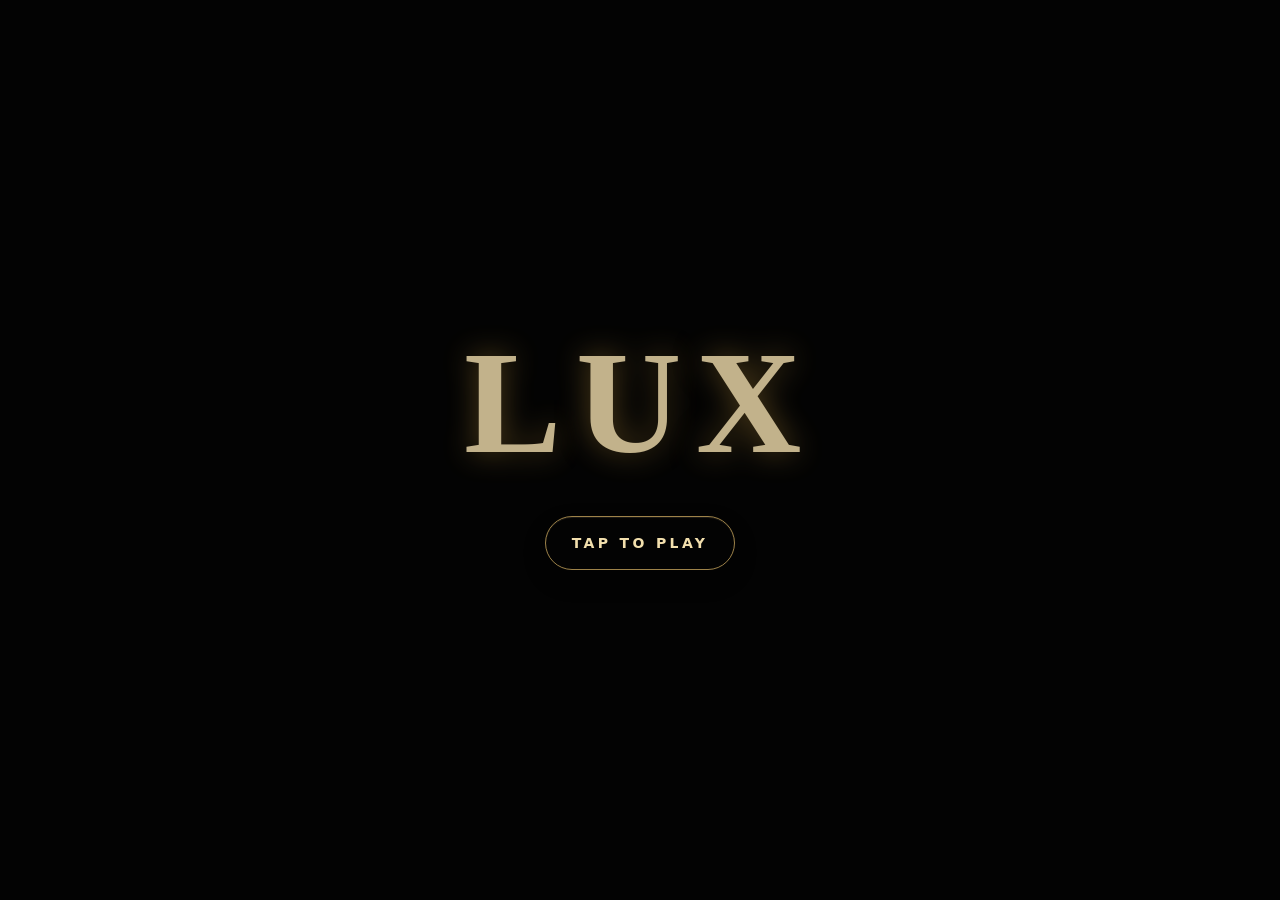
==== commit 0d32a986: "Add files via upload" ====
--- a/index.html
+++ b/index.html
@@ -1 +1 @@
-<!doctype html><html lang="en"><head><meta charset="utf-8"><meta name="viewport" content="width=device-width,initial-scale=1,viewport-fit=cover"><meta name="theme-color" content="#0b0c0e"><title>LUX</title><meta name="apple-mobile-web-app-title" content="LUX"><meta name="apple-mobile-web-app-capable" content="yes"><meta name="apple-mobile-web-app-status-bar-style" content="black-translucent"><link rel="apple-touch-icon" sizes="180x180" href="assets/lux-icon-180.png"><link rel="icon" type="image/png" sizes="192x192" href="assets/lux-icon-192.png"><link rel="manifest" href="manifest.webmanifest"><link rel="stylesheet" href="style.css"><link rel="stylesheet" href="premium.css"><link rel="stylesheet" href="luxe-combined.css"><link rel="stylesheet" href="blackjack-v046.css"><link rel="stylesheet" href="visual-v052.css"><link rel="stylesheet" href="vault-v053.css"><link rel="stylesheet" href="closet-v054.css"><link rel="stylesheet" href="games-v055.css"><link rel="stylesheet" href="catalog-v058.css"><link rel="stylesheet" href="mobile-v060.css?v=060"><link rel="stylesheet" href="racing-v061.css?v=061"><link rel="stylesheet" href="collectibles.css?v=062"><link rel="stylesheet" href="lux-v062.css?v=0623"><link rel="stylesheet" href="racing-v065.css?v=066"></head><body><div id="app"><header><div class="brand"><span class="brand-mark" aria-hidden="true">◈</span> LUXE <span class="brand-light">ARCADE</span></div><div class="stats"><span>LVL <b id="level">1</b></span><span>MONTH 1 · WEEK 1</span><span>$<b id="cash">1,000</b></span></div></header><main id="screen"></main><nav aria-label="Main navigation"><button data-nav="home">⌂ <span>Home</span></button><button data-nav="paid">♠ <span>Get Paid</span></button><button data-nav="settings">⚙ <span>Settings</span></button></nav></div><script src="app.js"></script><script src="golf.js"></script><script src="lifestyle.js"></script><script src="polish.js"></script><script src="premium.js?v=064"></script><script src="luxe-combined.js?v=057"></script><script src="blackjack-v046.js?v=060"></script><script src="visual-v052.js?v=057"></script><script src="vault-v053.js"></script><script src="closet-v054.js"></script><script src="games-v055.js?v=0623"></script><script src="catalog-v058.js"></script><script src="mobile-v060.js?v=060"></script><script src="racing-v061.js?v=0623"></script><script src="collectibles.js?v=0623"></script><script src="lux-v062.js?v=064"></script><script src="racing-v065.js?v=066"></script></body></html>+<!doctype html><html lang="en"><head><meta charset="utf-8"><meta name="viewport" content="width=device-width,initial-scale=1,viewport-fit=cover"><meta name="theme-color" content="#0b0c0e"><title>LUX</title><meta name="apple-mobile-web-app-title" content="LUX"><meta name="apple-mobile-web-app-capable" content="yes"><meta name="apple-mobile-web-app-status-bar-style" content="black-translucent"><link rel="apple-touch-icon" sizes="180x180" href="assets/lux-icon-180.png"><link rel="icon" type="image/png" sizes="192x192" href="assets/lux-icon-192.png"><link rel="manifest" href="manifest.webmanifest"><link rel="stylesheet" href="style.css"><link rel="stylesheet" href="premium.css"><link rel="stylesheet" href="luxe-combined.css"><link rel="stylesheet" href="blackjack-v046.css"><link rel="stylesheet" href="visual-v052.css"><link rel="stylesheet" href="vault-v053.css"><link rel="stylesheet" href="closet-v054.css"><link rel="stylesheet" href="games-v055.css"><link rel="stylesheet" href="catalog-v058.css"><link rel="stylesheet" href="mobile-v060.css?v=060"><link rel="stylesheet" href="racing-v061.css?v=061"><link rel="stylesheet" href="collectibles.css?v=062"><link rel="stylesheet" href="lux-v062.css?v=0623"><link rel="stylesheet" href="racing-v065.css?v=070"><link rel="stylesheet" href="lux-v070.css?v=070"><link rel="stylesheet" href="lux-jobs-v072.css?v=072"><link rel="stylesheet" href="lux-intro-v073.css?v=073"></head><body><div id="lux-intro" role="dialog" aria-label="Start LUX"><div class="lux-intro-logo" aria-hidden="true">LUX</div><button id="lux-intro-play" aria-label="Tap to play LUX">TAP TO PLAY</button><div class="lux-intro-load" aria-live="polite"><div class="lux-intro-spinner"></div><span>LOADING YOUR WORLD</span></div></div><div id="app"><header><div class="brand"><span class="brand-mark" aria-hidden="true">◈</span> LUXE <span class="brand-light">ARCADE</span></div><div class="stats"><span>LVL <b id="level">1</b></span><span>MONTH 1 · WEEK 1</span><span>$<b id="cash">1,000</b></span></div></header><main id="screen"></main><nav aria-label="Main navigation"><button data-nav="home">⌂ <span>Home</span></button><button data-nav="paid">♠ <span>Get Paid</span></button><button data-nav="settings">⚙ <span>Settings</span></button></nav></div><script src="app.js"></script><script src="golf.js"></script><script src="lifestyle.js"></script><script src="polish.js"></script><script src="premium.js?v=064"></script><script src="luxe-combined.js?v=057"></script><script src="blackjack-v046.js?v=060"></script><script src="visual-v052.js?v=057"></script><script src="vault-v053.js"></script><script src="closet-v054.js"></script><script src="games-v055.js?v=0623"></script><script src="catalog-v058.js"></script><script src="mobile-v060.js?v=060"></script><script src="racing-v061.js?v=0623"></script><script src="collectibles.js?v=0623"></script><script src="lux-v062.js?v=064"></script><script src="racing-v065.js?v=070"></script><script src="lux-v070.js?v=070"></script><script src="lux-v071.js?v=071"></script><script src="lux-jobs-v072.js?v=072"></script><script src="lux-intro-v073.js?v=073"></script></body></html>
--- a/racing-v065.css
+++ b/racing-v065.css
@@ -10,3 +10,13 @@
 .lux65-controls button:active{background:#294e77;box-shadow:inset 0 0 20px #57b5ff77}
 .lux65-tip{font-size:11px;text-align:center}
 @media (orientation:landscape) and (max-height:600px){.lux65-race{display:grid;grid-template-columns:minmax(0,1fr) 160px;gap:5px}.lux65-hud{grid-column:1/-1;padding:3px 8px;margin:0}.lux65-race canvas{max-height:calc(100dvh - 100px);grid-column:1;grid-row:2/4}.lux65-controls{grid-column:2;grid-row:2;display:grid;grid-template-columns:1fr 1fr;align-content:center}.lux65-controls button{min-height:45px}.lux65-tip{grid-column:2;grid-row:3}}
+
+/* v0.6.8 steering wheel cockpit */
+.lux65-tracks{display:grid;grid-template-columns:repeat(2,minmax(0,1fr));gap:7px}.lux65-tracks button{background:#111d2a;color:#f4f5f8;border:1px solid #43576d;border-radius:10px;padding:11px 7px;font-size:12px;font-weight:750}.lux65-tracks button.selected{border-color:#e3c47b;background:#253146}.lux65-tracks small{display:block;font-size:10px;color:#b5c4d3;margin-top:3px}
+.lux68-cockpit{display:flex;align-items:center;justify-content:space-between;gap:12px;min-height:156px;padding:9px 12px;background:linear-gradient(#1a2432,#080d16);border:1px solid #35465d;border-radius:13px;margin-top:7px}.lux68-wheel-wrap{display:flex;align-items:center;flex-direction:column;gap:5px;min-width:136px}.lux68-wheel-wrap small{font-size:9px;letter-spacing:.5px;color:#b4c7d9}.lux68-wheel{touch-action:none;user-select:none;width:116px;height:116px;border:14px solid #11161e;border-radius:50%;background:radial-gradient(circle,#26364b 0 23%,transparent 24%),conic-gradient(from 0deg,#090e17,#273547,#090e17,#283748,#090e17);box-shadow:inset 0 0 0 4px #566679,0 4px 15px #000;display:grid;place-items:center;position:relative;cursor:grab}.lux68-wheel:before{content:'';position:absolute;left:50%;top:0;width:13px;height:100%;transform:translateX(-50%);background:#222e3c;border-radius:8px}.lux68-wheel:after{content:'';position:absolute;left:0;top:50%;height:13px;width:100%;transform:translateY(-50%);background:#222e3c;border-radius:8px}.lux68-wheel-center{z-index:1;background:linear-gradient(#3c4d63,#0c131c);border:2px solid #c4a96a;border-radius:50%;height:48px;width:48px;display:grid;place-items:center;font-size:12px;font-weight:900;color:#edcf8e}.lux68-pedals{flex:1;display:flex;gap:10px;align-items:stretch;justify-content:flex-end}.lux68-pedals button{min-height:88px;min-width:0;flex:1;background:linear-gradient(#233349,#101a28);border:1px solid #7593b2;border-radius:12px;color:#fff;font-size:13px;font-weight:850;touch-action:manipulation}.lux68-pedals #lux65-gas{background:linear-gradient(#176c91,#0d2943);border-color:#40b8e5}.lux68-pedals button:disabled{opacity:.52}.lux68-pedals b{display:block;color:#bdeaff;font-size:11px;margin-top:7px}.lux65-race canvas{max-height:calc(100dvh - 300px)}@media(max-width:390px){.lux68-wheel{width:98px;height:98px}.lux68-wheel-wrap{min-width:105px}.lux68-cockpit{gap:5px;padding:8px}.lux68-pedals{gap:5px}.lux68-pedals button{font-size:11px}}
+
+/* v0.6.9: real, clickable race/garage/rentals navigation */
+.lux65-hero{height:122px;background:radial-gradient(ellipse at 70% 90%,#263b58,#0b1422 62%,#070b13 100%)!important;border-bottom:1px solid #36485e}.lux65-hero:after{content:'';position:absolute;inset:0;background:linear-gradient(115deg,transparent 55%,#d7b97313 56%,transparent 58%);pointer-events:none}.lux69-tabs{display:grid;grid-template-columns:repeat(3,minmax(0,1fr));gap:7px;padding:12px 12px 8px;background:#080c13;position:relative;z-index:2}.lux69-tabs button{min-height:50px;border:1px solid #586477;border-radius:10px;color:#e7e9f0;background:linear-gradient(#172335,#0a111b);font-weight:850;font-size:14px;letter-spacing:1px;cursor:pointer;touch-action:manipulation}.lux69-tabs button.selected{border-color:#7cc4ff;background:linear-gradient(#1c416c,#0d203b);box-shadow:0 0 0 1px #3f8fce,0 0 14px #2973b944}.lux69-tabs button:active{filter:brightness(1.3)}.lux69-empty{padding:18px 12px;color:#d5dfeb;font-size:13px;line-height:1.6;background:#152032;border:1px solid #46566b;border-radius:10px}.lux65-hero-text{bottom:13px}.lux65-hero-text strong{font-size:25px}
+
+/* LUX 0.7.0: center the wheel and enlarge the hit target */
+.lux68-cockpit{position:relative;display:grid;grid-template-columns:1fr 1.35fr 1fr;align-items:center;gap:6px;min-height:186px;padding:8px 9px}.lux68-wheel-wrap{grid-column:2;grid-row:1;min-width:0;justify-self:center;z-index:3}.lux68-wheel{width:156px;height:156px;border-width:17px;touch-action:none;cursor:grab}.lux68-pedals{display:contents}.lux68-pedals #lux65-brake{grid-column:1;grid-row:1;min-height:100px}.lux68-pedals #lux65-gas{grid-column:3;grid-row:1;min-height:100px}.lux68-wheel-wrap small{font-size:9px;text-align:center}.lux65-race canvas{max-height:calc(100dvh - 315px)}@media(max-width:410px){.lux68-wheel{width:132px;height:132px}.lux68-cockpit{grid-template-columns:1fr 1.2fr 1fr}.lux68-pedals button{font-size:11px}}
--- a/lux-v070.css
+++ b/lux-v070.css
@@ -0,0 +1 @@
+.lux70-residence-img{position:absolute;inset:0;width:100%;height:100%;object-fit:cover;z-index:0;pointer-events:none;opacity:.9}.scene.residence-photo{position:relative;isolation:isolate}.scene.residence-photo>.scene-title,.scene.residence-photo>.scene-actions,.scene.residence-photo>.floor{position:relative;z-index:2}.scene.residence-photo:after{content:"";position:absolute;inset:0;background:linear-gradient(transparent 45%,#05070bc9);pointer-events:none;z-index:1}.lux70-calendar{background:#0e131b;border:1px solid #a88a4c;border-radius:16px;padding:14px;margin:10px 0;color:#fff}.lux70-month{display:flex;align-items:center;justify-content:space-between;gap:10px;margin-bottom:15px}.lux70-month strong{font-size:21px;color:#efd18c}.lux70-month span{font-size:11px;color:#b6c2d0}.lux70-weekdays,.lux70-days{display:grid;grid-template-columns:repeat(7,minmax(0,1fr));gap:5px}.lux70-weekdays span{text-align:center;font-size:10px;color:#a9b4c4;padding:5px 0}.lux70-day{aspect-ratio:1/1.1;position:relative;border:1px solid #273444;border-radius:8px;background:#18212e;color:#f7f8fb;font-size:13px;display:flex;align-items:center;justify-content:center;flex-direction:column;gap:4px;padding:2px}.lux70-day i{width:6px;height:6px;border-radius:50%;background:#e6bd64}.lux70-day.today{border-color:#9baac0}.lux70-day.selected{background:#343024;border-color:#e8c471}.lux70-details{margin-top:14px;background:#151d29;border-radius:12px;padding:12px;min-height:76px}.lux70-details>strong{color:#e9c779}.lux70-bill,.lux70-total{display:flex;justify-content:space-between;gap:10px;padding:9px 0;border-bottom:1px solid #2c3542;font-size:13px}.lux70-total{font-weight:bold}.lux70-note{font-size:11px;color:#9caabb;margin:12px 2px 2px}#storeCategories button{background-size:cover!important;background-position:center!important}
--- a/lux-jobs-v072.css
+++ b/lux-jobs-v072.css
@@ -0,0 +1,2 @@
+.lux72-job-tile{background:linear-gradient(90deg,#050608ef,#0908068a),radial-gradient(circle at 83% 50%,#e8a84c 0 8%,#9e3d27 9% 15%,#d4a45e 16% 19%,transparent 20%),linear-gradient(130deg,#4c2e1d,#18171b)!important;background-size:cover!important}.lux72-job-tile strong{color:#fff}.lux72-top{display:flex;align-items:center;justify-content:space-between;gap:8px;color:#f9e7c3;padding:7px 0}.lux72-top button{border:1px solid #806a4c;background:#171719;color:#f7e8c8;border-radius:8px;padding:10px}.lux72-top b{font-size:14px;display:block}.lux72-top small{font-size:10px;display:block;color:#c5b59e}.lux72-stats{display:flex;justify-content:space-between;gap:3px;font-size:10px;color:#cbb99c;padding:9px 0}.lux72-stats b{color:#fff;font-size:12px}.lux72-health{height:9px;background:#3a2323;border-radius:12px;overflow:hidden}.lux72-health div{height:100%;width:100%;background:#5bdc8b;transition:width .25s}.lux72-order{display:flex;align-items:center;justify-content:space-between;background:#f3e8c9;color:#33231a;border-radius:10px;padding:9px 13px;margin:10px 0 6px;gap:8px;min-height:55px}.lux72-order small{display:block;font-size:10px;font-weight:800;letter-spacing:1px}.lux72-order strong{font-size:13px}.lux72-order>span{font-weight:900;white-space:nowrap}.lux72-stage{position:relative;border:1px solid #947b53;border-radius:12px;overflow:hidden;background:#1b231e}.lux72-stage canvas{width:100%;display:block;aspect-ratio:760/490}.lux72-toppings{display:grid;grid-template-columns:repeat(5,minmax(0,1fr));gap:5px;margin:8px 0}.lux72-toppings button{border:1px solid #514a3e;border-radius:8px;background:#202224;color:#f2eee6;font-size:10px;min-height:59px;padding:4px 1px}.lux72-toppings button span{display:block;font-size:20px}.lux72-toppings button.chosen{background:#4d3d1b;border:2px solid #efcb79}.lux72-actions{display:flex;gap:8px}.lux72-actions button{padding:13px 5px;border-radius:10px;font-weight:850}.lux72-actions #lux72-clear{width:25%;background:#242a2c;color:#fff;border:1px solid #6e7778}.lux72-actions #lux72-serve{flex:1;background:#d5ae68;color:#201710;border:0}.lux72-foot{text-align:center;font-size:11px;color:#b5b2aa;padding:10px}.lux72-overlay{position:absolute;inset:0;background:#050609dc;display:none;place-items:center;z-index:4;padding:14px}.lux72-overlay.visible{display:grid}#lux72-root{position:relative;padding:4px 9px 10px;color:white;max-width:650px;margin:auto}#lux72-root .lux72-overlay{display:grid}#lux72-root .lux72-overlay:not(.visible){display:none}.lux72-panel{background:#191b1e;border:1px solid #c7a464;border-radius:16px;text-align:center;padding:22px 17px;max-width:400px}.lux72-panel h2{margin:7px 0;font-size:26px}.lux72-panel p{line-height:1.5;font-size:14px;color:#ddd}.lux72-panel button{width:100%;border:0;background:#d8b16c;padding:15px;border-radius:9px;font-weight:900}.lux72-kicker{color:#e9c37a;letter-spacing:2px;font-size:11px;font-weight:900}#lux72-bonus{position:absolute;top:23%;left:60%;transform:rotate(-13deg);display:none;border:3px solid #ff4747;background:#7e0b15;color:#fff;box-shadow:0 0 20px #ff2525;border-radius:13px;padding:10px;font-size:31px;z-index:2;animation:lux72flash .14s infinite alternate}#lux72-bonus span{display:block;font-size:11px;font-weight:900}#lux72-bonus.visible{display:block}@keyframes lux72flash{from{opacity:1}to{opacity:.55}}#lux72-banner{position:absolute;top:45%;left:0;width:100%;text-align:center;color:#ffe5a5;font-size:23px;font-weight:900;text-shadow:0 3px 10px black;pointer-events:none;opacity:0}#lux72-banner.show{animation:lux72pop .8s ease-out}@keyframes lux72pop{0%{opacity:0;transform:scale(.7)}20%{opacity:1;transform:scale(1.05)}80%{opacity:1}100%{opacity:0}}@media(max-width:390px){.lux72-toppings button{font-size:9px}.lux72-toppings button span{font-size:17px}.lux72-stage canvas{max-height:38dvh;object-fit:contain}}
+#lux72-root .lux72-overlay{display:grid}
--- a/lux-intro-v073.css
+++ b/lux-intro-v073.css
@@ -0,0 +1 @@
+#lux-intro{position:fixed;inset:0;z-index:2147483647;background:#030303;color:#e9d6a7;display:flex;flex-direction:column;align-items:center;justify-content:center;gap:40px;overflow:hidden;padding:env(safe-area-inset-top) 20px env(safe-area-inset-bottom);box-sizing:border-box}#lux-intro .lux-intro-logo{font:900 clamp(76px,20vw,146px)/1 Georgia,serif;letter-spacing:.1em;text-shadow:0 0 30px #b58d3b88;opacity:0;transform:translateX(-110vw) scale(.8);animation:lux-arrive .75s cubic-bezier(.2,.85,.2,1) forwards,lux-pulse 3s ease-in-out .85s infinite}#lux-intro-play{background:transparent;color:#f2dfad;border:1px solid #9d8249;border-radius:999px;min-height:54px;min-width:190px;font:700 14px system-ui;letter-spacing:.24em;animation:lux-tap 2s ease-in-out infinite;cursor:pointer}#lux-intro .lux-intro-load{display:none;align-items:center;flex-direction:column;gap:15px;font:700 11px system-ui;letter-spacing:.25em}#lux-intro.loading #lux-intro-play{display:none}#lux-intro.loading .lux-intro-load{display:flex}#lux-intro .lux-intro-spinner{width:28px;height:28px;border:2px solid #5b4b2d;border-top-color:#f2d88f;border-radius:50%;animation:lux-spin .8s linear infinite}@keyframes lux-arrive{0%{transform:translateX(-110vw) scale(.8);opacity:0;filter:blur(16px)}75%{opacity:1;filter:blur(0)}100%{transform:translateX(0) scale(1);opacity:.83}}@keyframes lux-pulse{0%,100%{opacity:.65;text-shadow:0 0 12px #b58d3b44}50%{opacity:1;text-shadow:0 0 32px #e8c16d99}}@keyframes lux-tap{50%{opacity:.45}}@keyframes lux-spin{to{transform:rotate(360deg)}}@media(prefers-reduced-motion:reduce){#lux-intro .lux-intro-logo{animation:none;transform:none;opacity:1}#lux-intro-play{animation:none}}.lux65-shell{padding-top:env(safe-area-inset-top,0px)!important;box-sizing:border-box!important}.lux65-head{top:0!important;min-height:56px!important;height:auto!important;padding:8px 16px!important;box-sizing:border-box!important}.lux65-head button{min-width:48px!important;min-height:46px!important;position:relative!important;z-index:10!important;touch-action:manipulation!important}.lux65-window{padding-bottom:env(safe-area-inset-bottom,0px)!important}
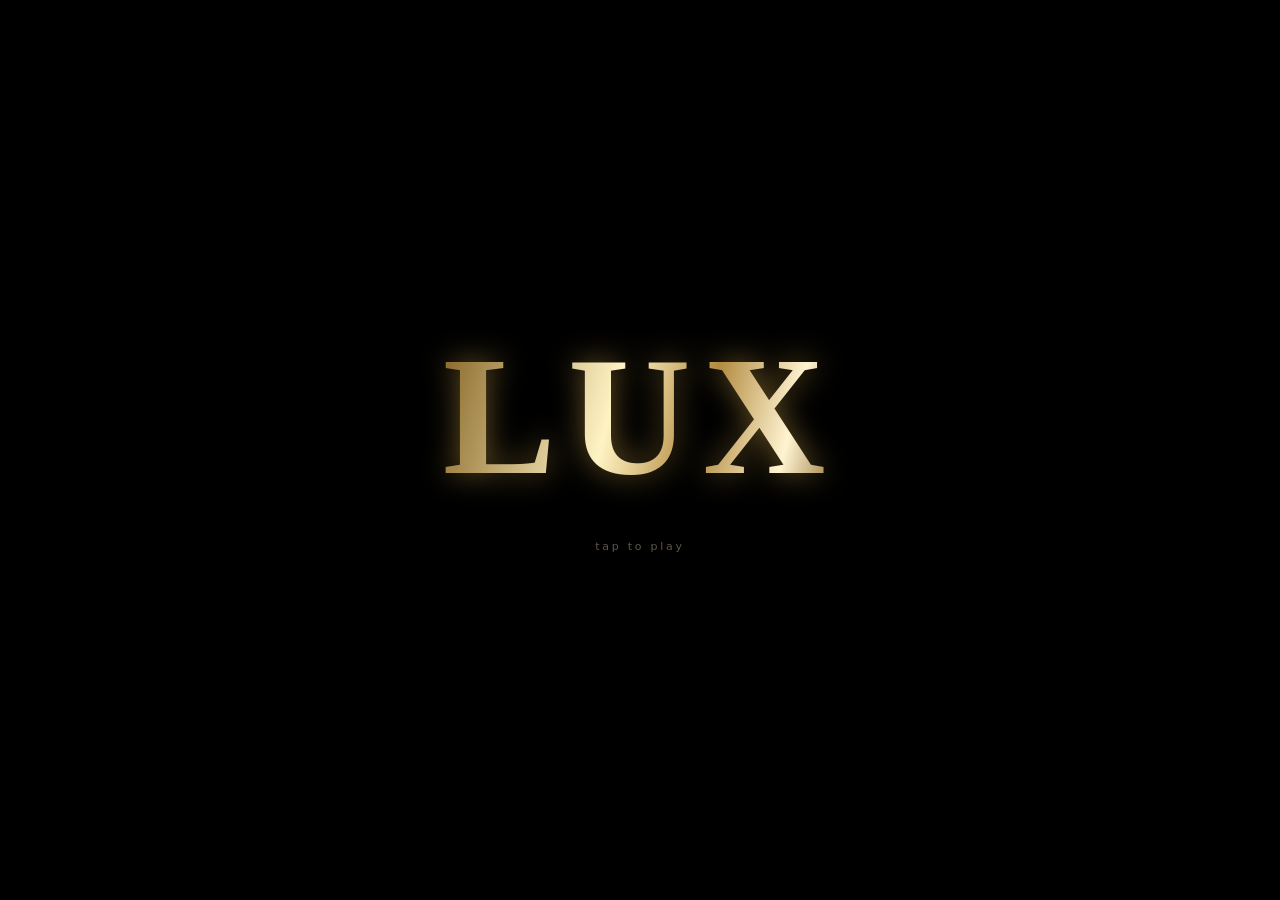
==== commit f62cbc26: "Add files via upload" ====
--- a/index.html
+++ b/index.html
@@ -1 +1 @@
-<!doctype html><html lang="en"><head><meta charset="utf-8"><meta name="viewport" content="width=device-width,initial-scale=1,viewport-fit=cover"><meta name="theme-color" content="#0b0c0e"><title>LUX</title><meta name="apple-mobile-web-app-title" content="LUX"><meta name="apple-mobile-web-app-capable" content="yes"><meta name="apple-mobile-web-app-status-bar-style" content="black-translucent"><link rel="apple-touch-icon" sizes="180x180" href="assets/lux-icon-180.png"><link rel="icon" type="image/png" sizes="192x192" href="assets/lux-icon-192.png"><link rel="manifest" href="manifest.webmanifest"><link rel="stylesheet" href="style.css"><link rel="stylesheet" href="premium.css"><link rel="stylesheet" href="luxe-combined.css"><link rel="stylesheet" href="blackjack-v046.css"><link rel="stylesheet" href="visual-v052.css"><link rel="stylesheet" href="vault-v053.css"><link rel="stylesheet" href="closet-v054.css"><link rel="stylesheet" href="games-v055.css"><link rel="stylesheet" href="catalog-v058.css"><link rel="stylesheet" href="mobile-v060.css?v=060"><link rel="stylesheet" href="racing-v061.css?v=061"><link rel="stylesheet" href="collectibles.css?v=062"><link rel="stylesheet" href="lux-v062.css?v=0623"><link rel="stylesheet" href="racing-v065.css?v=070"><link rel="stylesheet" href="lux-v070.css?v=070"><link rel="stylesheet" href="lux-jobs-v072.css?v=072"><link rel="stylesheet" href="lux-intro-v073.css?v=073"></head><body><div id="lux-intro" role="dialog" aria-label="Start LUX"><div class="lux-intro-logo" aria-hidden="true">LUX</div><button id="lux-intro-play" aria-label="Tap to play LUX">TAP TO PLAY</button><div class="lux-intro-load" aria-live="polite"><div class="lux-intro-spinner"></div><span>LOADING YOUR WORLD</span></div></div><div id="app"><header><div class="brand"><span class="brand-mark" aria-hidden="true">◈</span> LUXE <span class="brand-light">ARCADE</span></div><div class="stats"><span>LVL <b id="level">1</b></span><span>MONTH 1 · WEEK 1</span><span>$<b id="cash">1,000</b></span></div></header><main id="screen"></main><nav aria-label="Main navigation"><button data-nav="home">⌂ <span>Home</span></button><button data-nav="paid">♠ <span>Get Paid</span></button><button data-nav="settings">⚙ <span>Settings</span></button></nav></div><script src="app.js"></script><script src="golf.js"></script><script src="lifestyle.js"></script><script src="polish.js"></script><script src="premium.js?v=064"></script><script src="luxe-combined.js?v=057"></script><script src="blackjack-v046.js?v=060"></script><script src="visual-v052.js?v=057"></script><script src="vault-v053.js"></script><script src="closet-v054.js"></script><script src="games-v055.js?v=0623"></script><script src="catalog-v058.js"></script><script src="mobile-v060.js?v=060"></script><script src="racing-v061.js?v=0623"></script><script src="collectibles.js?v=0623"></script><script src="lux-v062.js?v=064"></script><script src="racing-v065.js?v=070"></script><script src="lux-v070.js?v=070"></script><script src="lux-v071.js?v=071"></script><script src="lux-jobs-v072.js?v=072"></script><script src="lux-intro-v073.js?v=073"></script></body></html>+<!doctype html><html lang="en"><head><meta charset="utf-8"><meta name="viewport" content="width=device-width,initial-scale=1,viewport-fit=cover"><meta name="theme-color" content="#0b0c0e"><title>LUX</title><meta name="apple-mobile-web-app-title" content="LUX"><meta name="apple-mobile-web-app-capable" content="yes"><meta name="apple-mobile-web-app-status-bar-style" content="black-translucent"><link rel="apple-touch-icon" sizes="180x180" href="assets/lux-icon-180.png"><link rel="icon" type="image/png" sizes="192x192" href="assets/lux-icon-192.png"><link rel="manifest" href="manifest.webmanifest"><link rel="stylesheet" href="style.css"><link rel="stylesheet" href="premium.css"><link rel="stylesheet" href="luxe-combined.css"><link rel="stylesheet" href="blackjack-v046.css"><link rel="stylesheet" href="visual-v052.css"><link rel="stylesheet" href="vault-v053.css"><link rel="stylesheet" href="closet-v054.css"><link rel="stylesheet" href="games-v055.css"><link rel="stylesheet" href="catalog-v058.css"><link rel="stylesheet" href="mobile-v060.css?v=060"><link rel="stylesheet" href="racing-v061.css?v=061"><link rel="stylesheet" href="collectibles.css?v=062"><link rel="stylesheet" href="lux-v062.css?v=0623"><link rel="stylesheet" href="racing-v065.css?v=070"><link rel="stylesheet" href="lux-v070.css?v=070"><link rel="stylesheet" href="lux-jobs-v072.css?v=072"><link rel="stylesheet" href="lux-intro-v074.css?v=074"></head><body><div id="lux-intro" role="dialog" aria-label="Start LUX"><div class="lux-intro-logo" aria-hidden="true"><span>LUX</span></div><button id="lux-intro-play" aria-label="Tap to play LUX">tap to play</button><div class="lux-intro-load" aria-live="polite"><div class="lux-intro-spinner"></div><span>LOADING YOUR WORLD</span></div></div><div id="app"><header><div class="brand"><span class="brand-mark" aria-hidden="true">◈</span> LUXE <span class="brand-light">ARCADE</span></div><div class="stats"><span>LVL <b id="level">1</b></span><span>MONTH 1 · WEEK 1</span><span>$<b id="cash">1,000</b></span></div></header><main id="screen"></main><nav aria-label="Main navigation"><button data-nav="home">⌂ <span>Home</span></button><button data-nav="paid">♠ <span>Get Paid</span></button><button data-nav="settings">⚙ <span>Settings</span></button></nav></div><script src="app.js"></script><script src="golf.js"></script><script src="lifestyle.js"></script><script src="polish.js"></script><script src="premium.js?v=064"></script><script src="luxe-combined.js?v=057"></script><script src="blackjack-v046.js?v=060"></script><script src="visual-v052.js?v=057"></script><script src="vault-v053.js"></script><script src="closet-v054.js"></script><script src="games-v055.js?v=0623"></script><script src="catalog-v058.js"></script><script src="mobile-v060.js?v=060"></script><script src="racing-v061.js?v=0623"></script><script src="collectibles.js?v=0623"></script><script src="lux-v062.js?v=064"></script><script src="racing-v065.js?v=070"></script><script src="lux-v070.js?v=070"></script><script src="lux-v071.js?v=071"></script><script src="lux-jobs-v072.js?v=072"></script><script src="lux-intro-v074.js?v=074"></script></body></html>
--- a/lux-intro-v074.css
+++ b/lux-intro-v074.css
@@ -0,0 +1 @@
+#lux-intro{position:fixed;inset:0;z-index:2147483647;background:#000;color:#e9d6a7;display:flex;flex-direction:column;align-items:center;justify-content:center;gap:25px;overflow:hidden;padding:env(safe-area-inset-top) 20px env(safe-area-inset-bottom);box-sizing:border-box;cursor:pointer}#lux-intro .lux-intro-logo{position:relative;display:block;width:100%;text-align:center;font:900 clamp(88px,25vw,170px)/1 Georgia,serif;letter-spacing:.07em;white-space:nowrap;transform:translateX(-150vw) skewX(-16deg) scaleX(1.35);opacity:0;filter:blur(20px);animation:lux074-enter .58s cubic-bezier(.15,.75,.2,1) .12s forwards}#lux-intro .lux-intro-logo span{display:inline-block;background:linear-gradient(105deg,#876525,#fff3c4 43%,#b38b40 65%,#fff4d2 85%,#8c6b2c);background-clip:text;-webkit-background-clip:text;color:transparent;filter:drop-shadow(0 0 15px #c69e4588);animation:lux074-breathe 3.2s ease-in-out .8s infinite}#lux-intro .lux-intro-logo:after{content:'';position:absolute;top:-25%;bottom:-25%;width:28%;left:-65%;transform:skewX(-25deg);background:linear-gradient(90deg,transparent,#fff6d9ee,transparent);filter:blur(10px);mix-blend-mode:screen;animation:lux074-shine .55s ease-out .55s both}#lux-intro-play{display:block;appearance:none;-webkit-appearance:none;background:none!important;box-shadow:none!important;border:0!important;outline:0!important;border-radius:0!important;padding:14px 20px!important;min-width:0!important;min-height:42px!important;color:#b4a48a!important;opacity:.52;font:400 11px/1.3 system-ui,sans-serif!important;letter-spacing:.25em!important;text-transform:lowercase;animation:lux074-prompt 3.4s ease-in-out 1s infinite;cursor:pointer}#lux-intro .lux-intro-load{display:none;align-items:center;flex-direction:column;gap:15px;font:700 11px system-ui;letter-spacing:.25em}#lux-intro.loading #lux-intro-play{display:none}#lux-intro.loading .lux-intro-load{display:flex}#lux-intro .lux-intro-spinner{width:28px;height:28px;border:2px solid #5b4b2d;border-top-color:#f2d88f;border-radius:50%;animation:lux074-spin .8s linear infinite}@keyframes lux074-enter{0%{transform:translateX(-150vw) skewX(-16deg) scaleX(1.35);opacity:0;filter:blur(20px)}70%{opacity:1;filter:blur(1px)}86%{transform:translateX(4vw) skewX(4deg) scaleX(.97)}100%{transform:translateX(0) skewX(0) scaleX(1);opacity:1;filter:blur(0)}}@keyframes lux074-shine{from{left:-65%;opacity:0}30%{opacity:1}to{left:145%;opacity:0}}@keyframes lux074-breathe{0%,100%{opacity:.66;filter:drop-shadow(0 0 7px #c69e4544)}50%{opacity:1;filter:drop-shadow(0 0 23px #dcbf7c99)}}@keyframes lux074-prompt{0%,100%{opacity:.25}50%{opacity:.52}}@keyframes lux074-spin{to{transform:rotate(360deg)}}@media(prefers-reduced-motion:reduce){#lux-intro .lux-intro-logo{animation:none;transform:none;opacity:1;filter:none}#lux-intro .lux-intro-logo span,#lux-intro .lux-intro-logo:after,#lux-intro-play{animation:none}}
